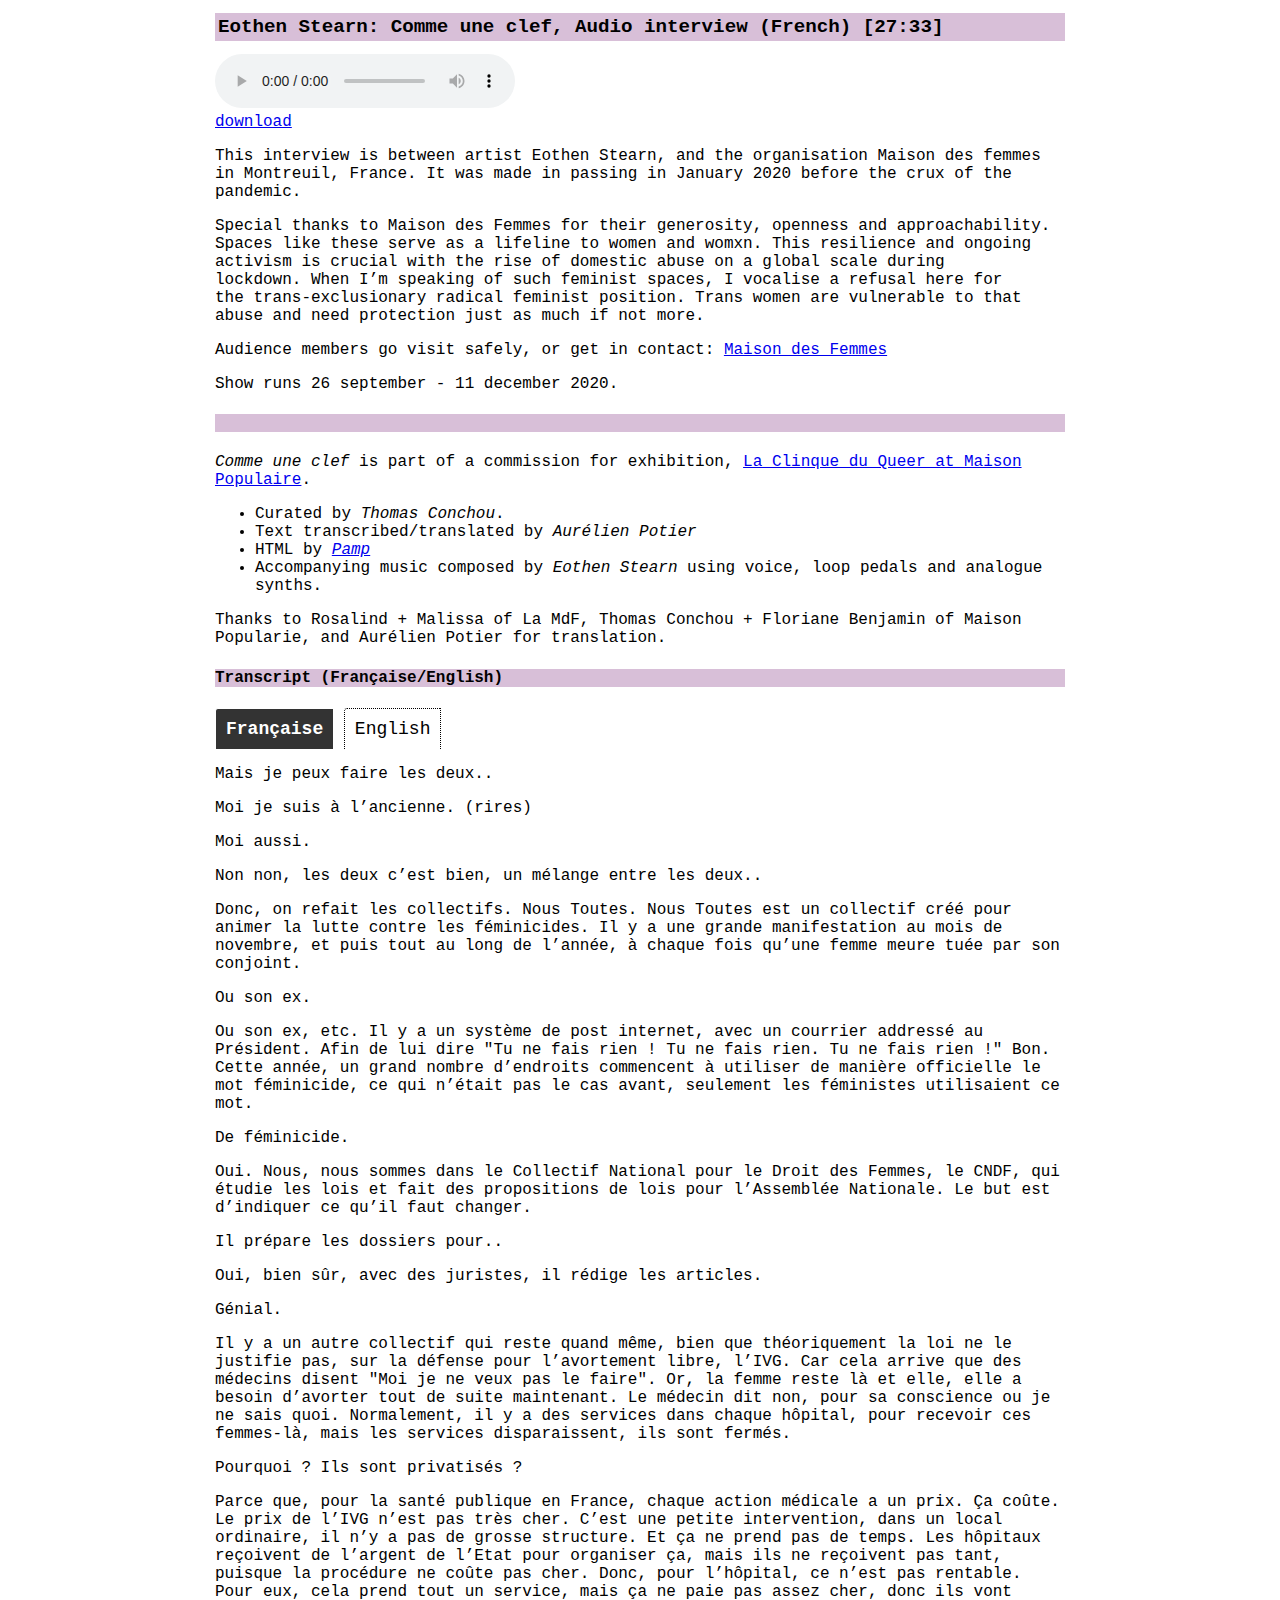
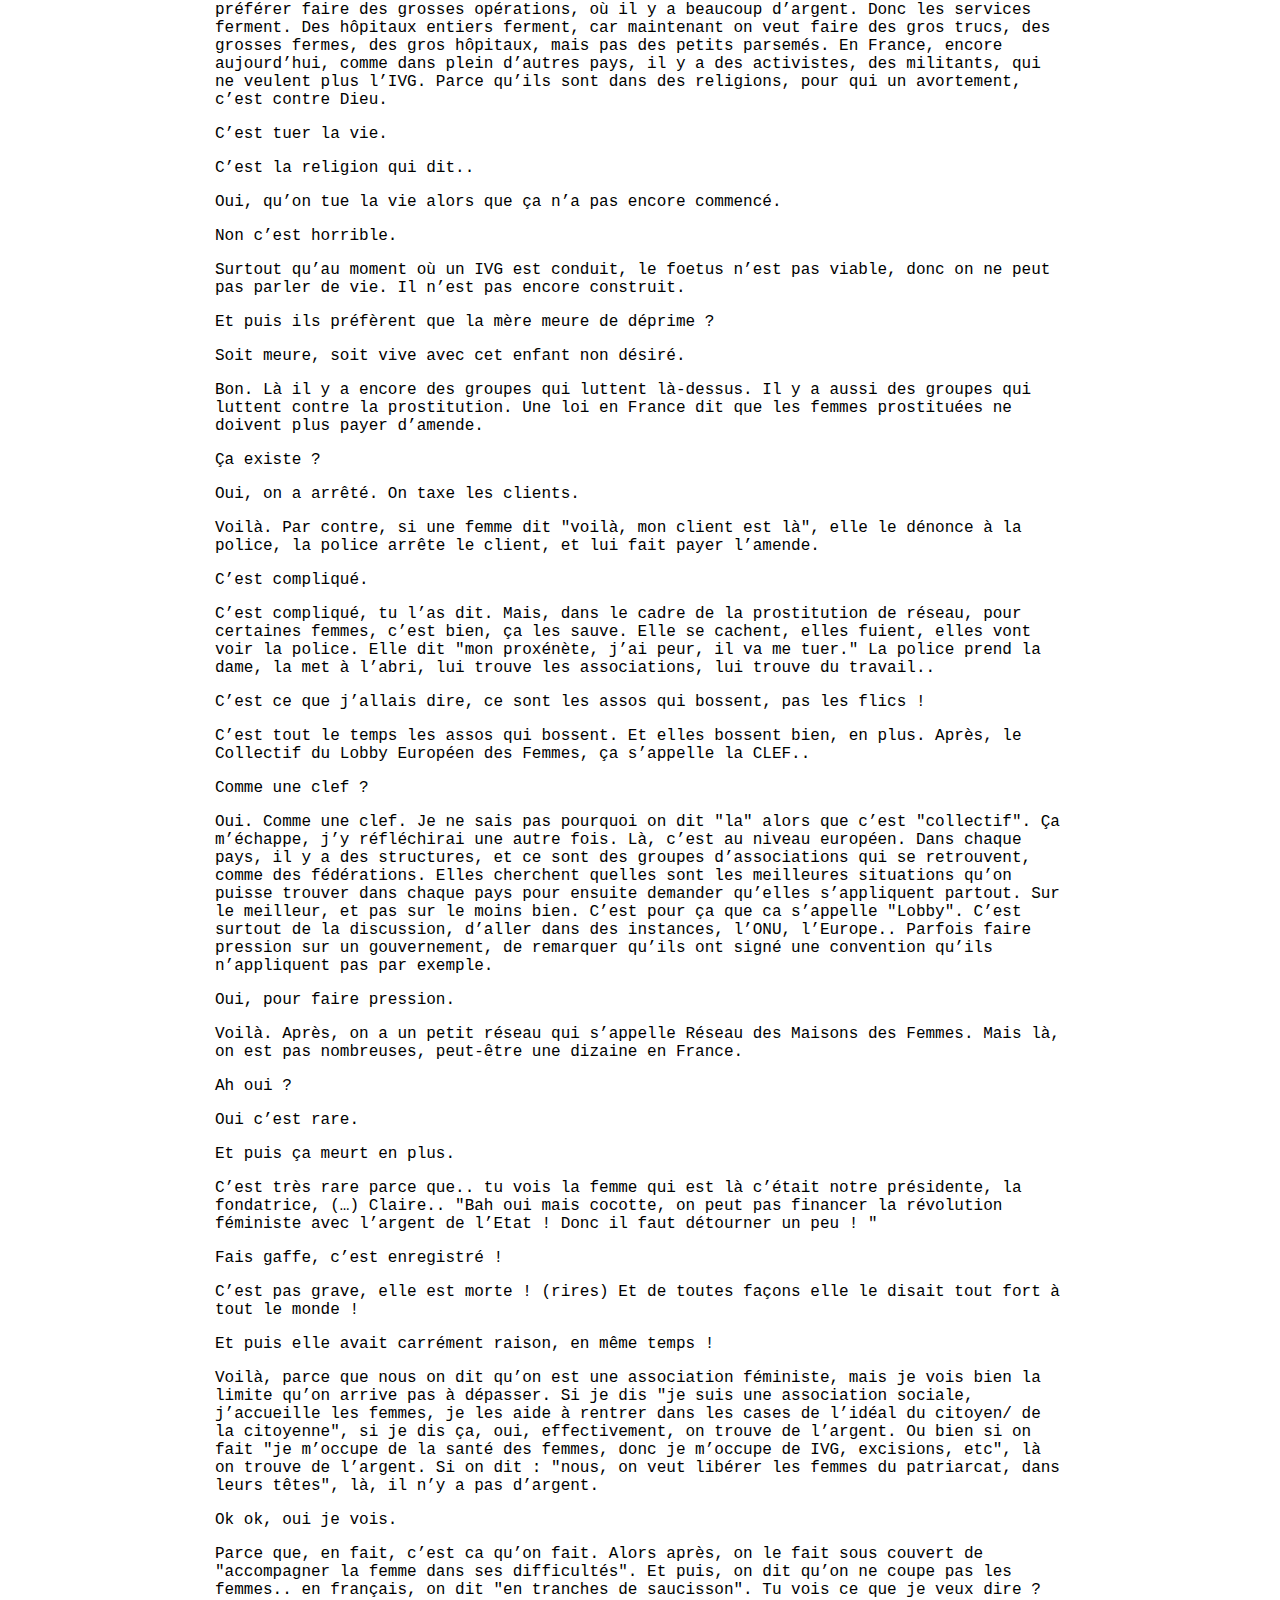
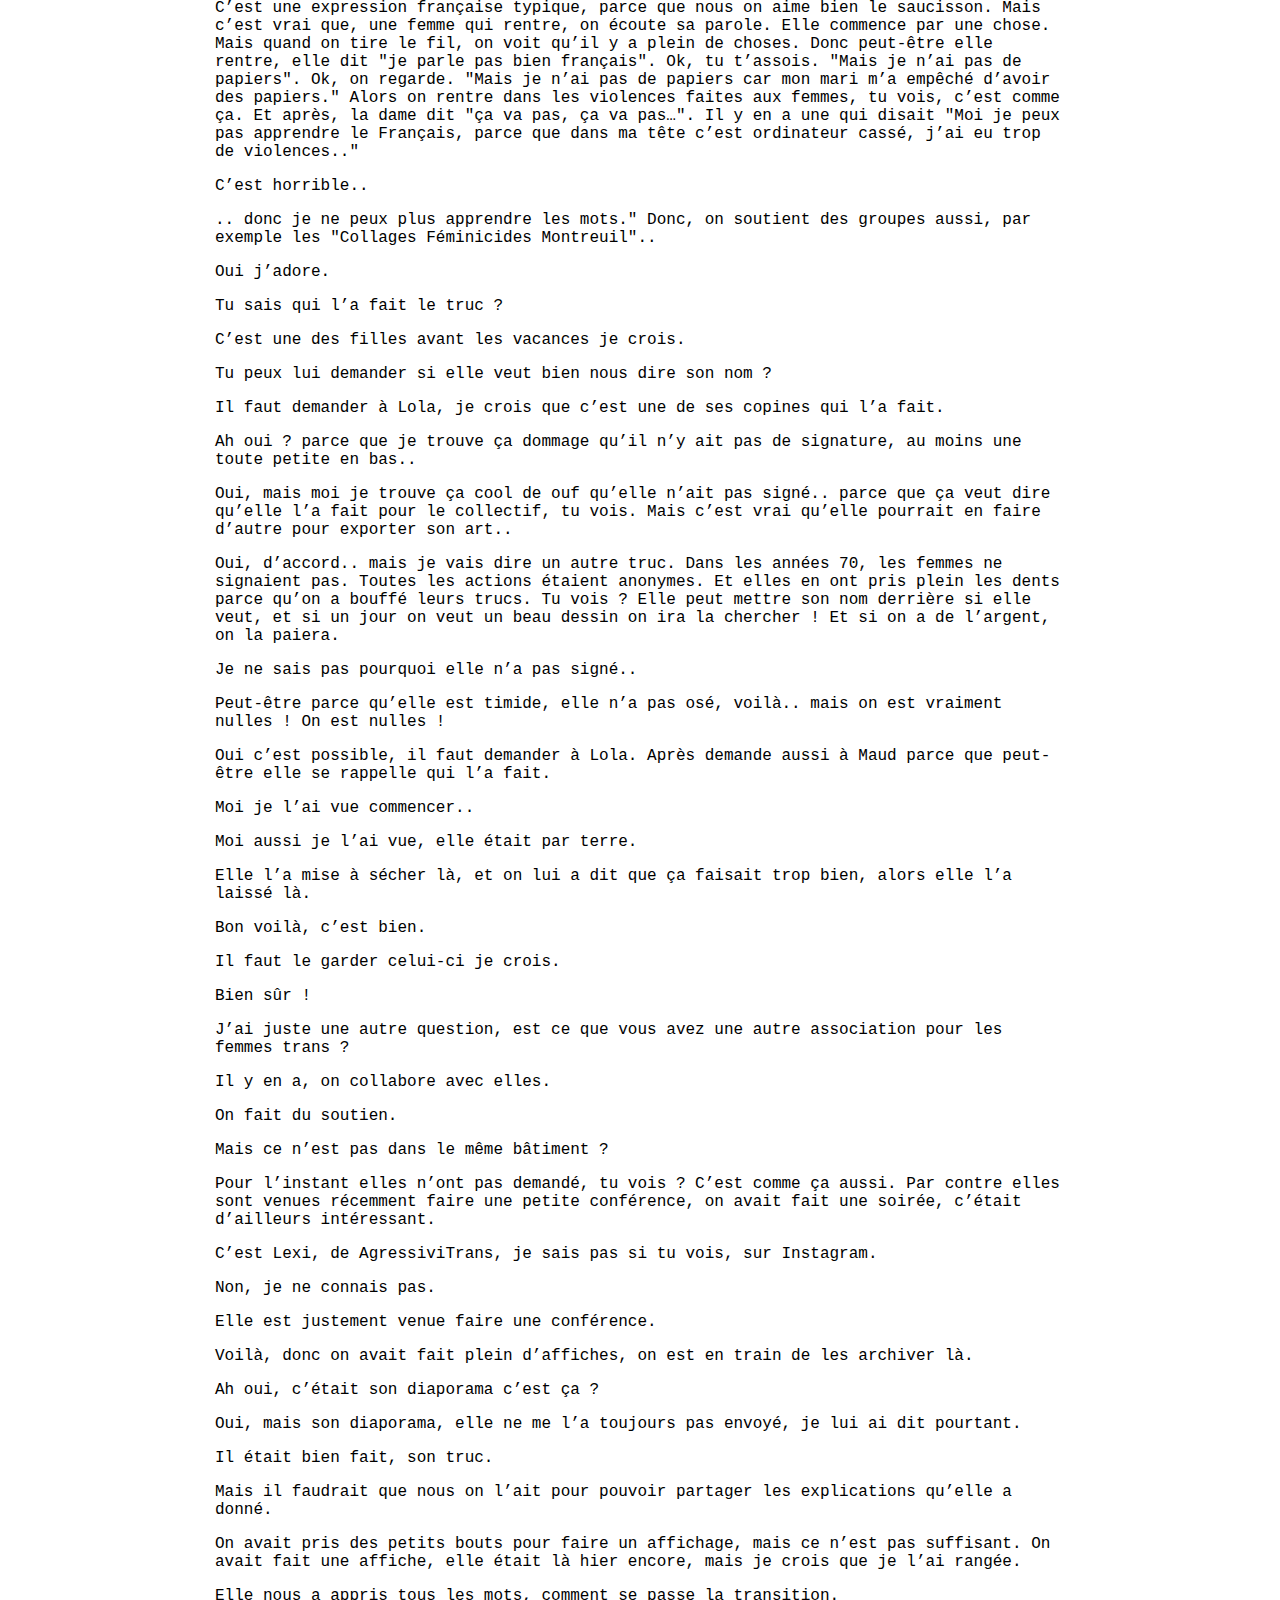
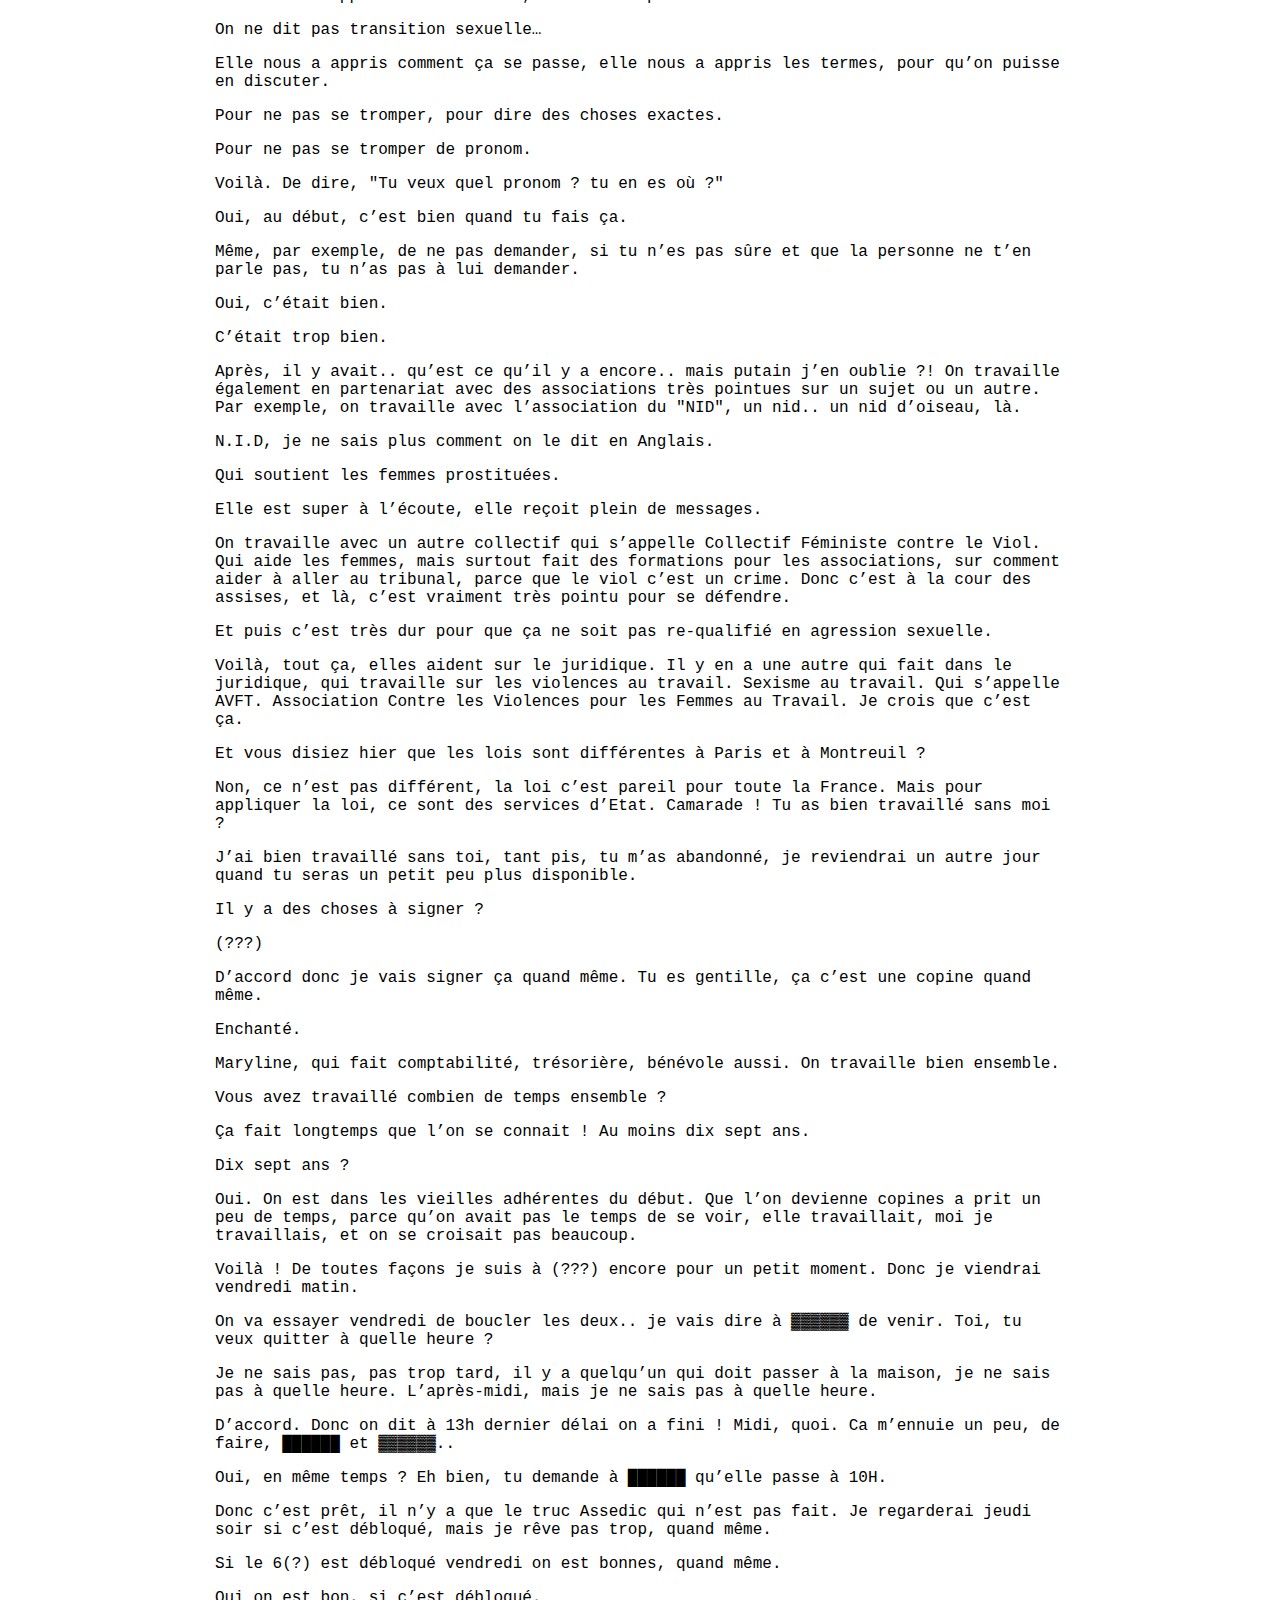
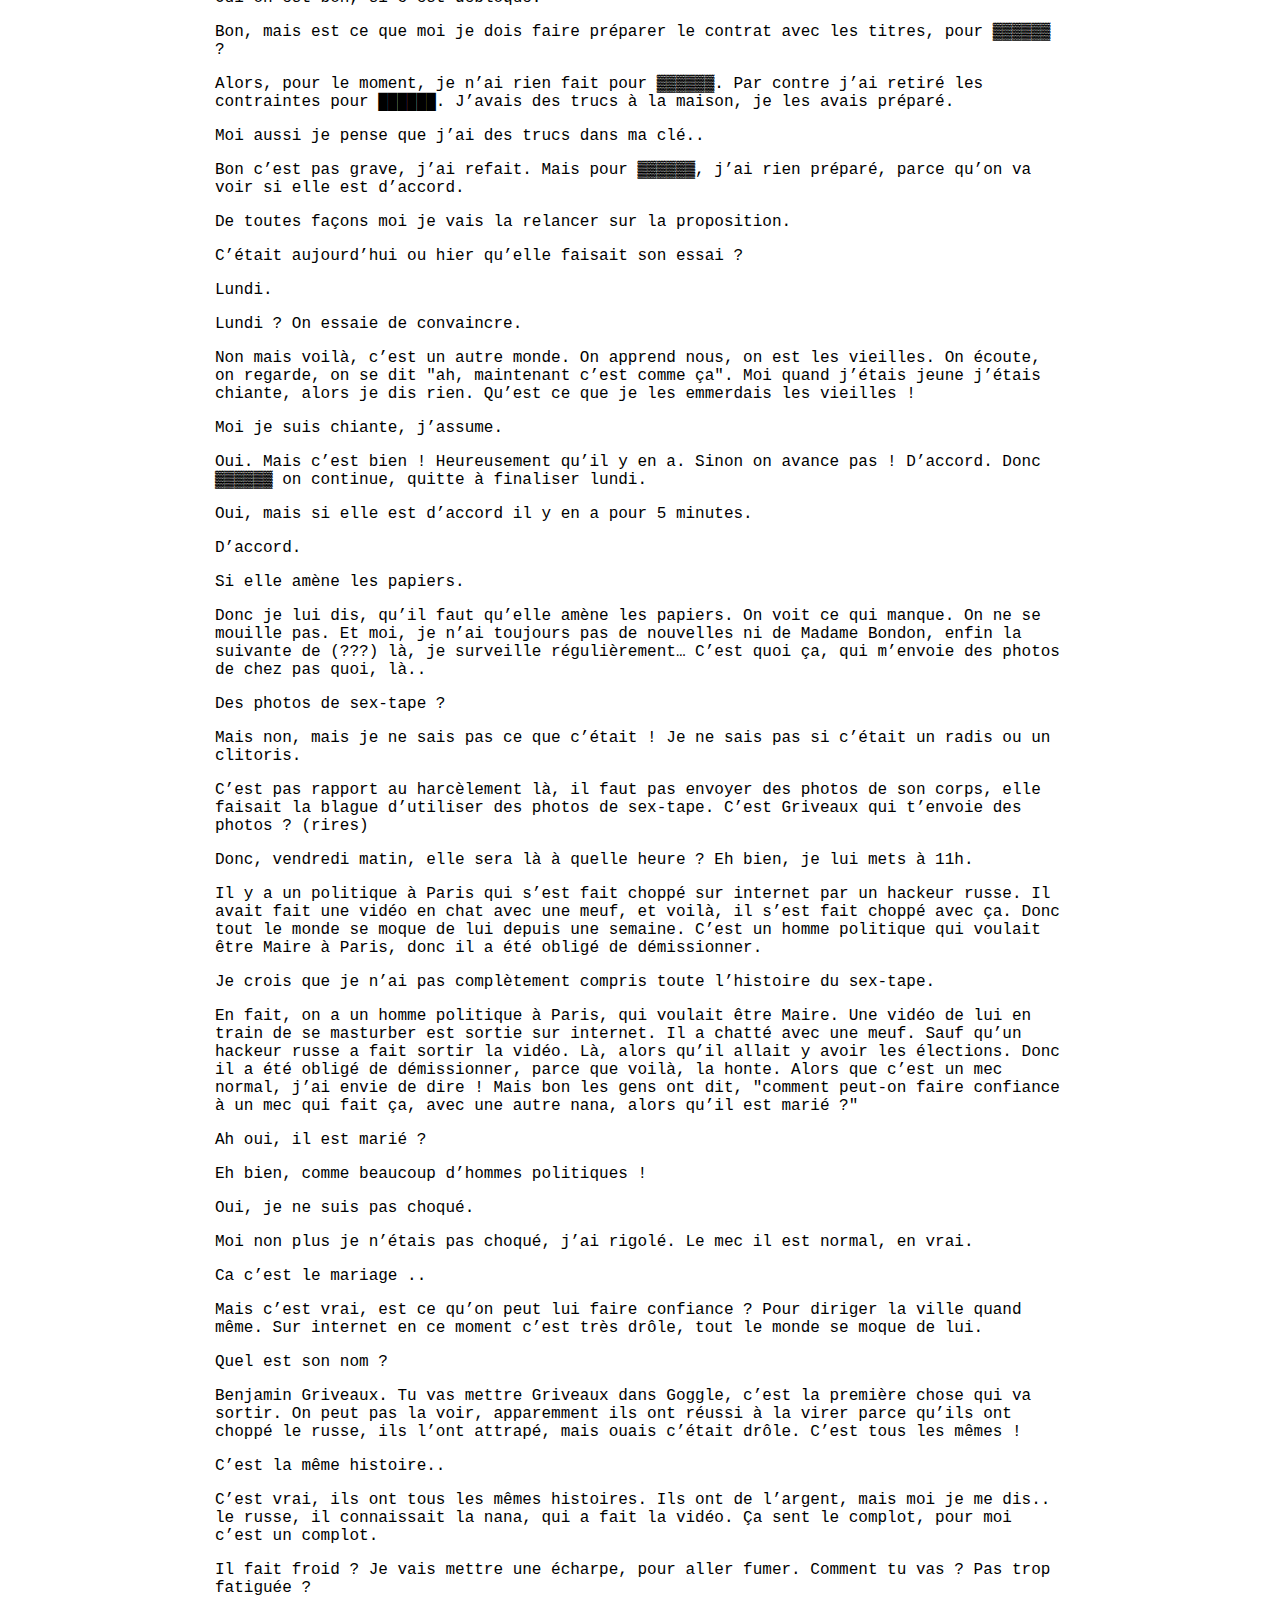
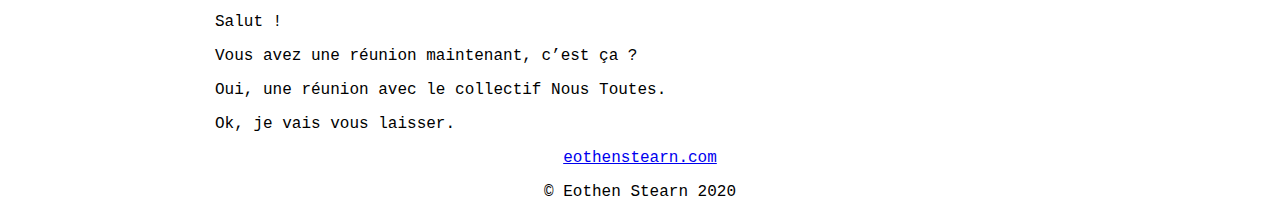
==== index.html @ f6e9c973 "taking out word credits" ====
﻿<!DOCTYPE html>
<html lang='en'>
<head>
<script async src="https://www.googletagmanager.com/gtag/js?id=UA-177812718-2"></script>
<script>
  window.dataLayer = window.dataLayer || [];
  function gtag(){dataLayer.push(arguments);}
  gtag('js', new Date());
  gtag('config', 'UA-177812718-2');
</script>
<meta name="viewport" content="width=device-width, initial-scale=1.0, maximum-scale=5.0, user-scalable=yes" />
<meta name="msapplication-TileColor" content="#000000">
<meta name="theme-color" id='themeColor' content="#ffffff">
<meta name="msapplication-config" content="browserconfig.xml">
<meta name="description" content="Interview between Eothen, Rosalind + Malissa at their feminist organisation, Maison des Femmes, in  Montreuil, France." />
<meta property="og:title" content="Eothen Stearn - Comme Une Clef" />
<meta property="og:description" content="Interview between Eothen, Rosalind + Malissa at their feminist organisation, Maison des Femmes, in  Montreuil, France."/>
<meta property="og:site_name" content="Eothen Stearn - Comme Une Clef" />
<meta property="og:url" content="https://pamp-studio.github.io/eothen-stearn--comme-une-clef/" />
<meta property="og:type" content="website"/>
<meta property="og:image" content="https://pamp-studio.github.io/eothen-stearn--comme-une-clef/media/share/2019eothenstearn2.jpg" />
<title>Eothen Stearn: Comme Une Clef</title>
<link rel="stylesheet" type="text/css" href="style.css" >
<link class='favicon' rel="apple-touch-icon" sizes="180x180" href="media/icons/apple-touch-icon.png">
<link class='favicon' rel="icon" type="image/png" sizes="32x32" href="media/icons/favicon-32x32.png">
<link class='favicon' rel="icon" type="image/png" sizes="16x16" href="media/icons/favicon-16x16.png">
<link rel="manifest" href="site.webmanifest">
<link class='favicon' rel="mask-icon" href="media/icons/safari-pinned-tab.svg" color="#000000">
<link class='favicon' rel="shortcut icon" href="media/icons/favicon.ico">

<script type="application/ld+json">
{  
  "@context" : "http://schema.org",  
  "@type" : "Website",  
  "name" : "Eothen Stearn - Comme Une Clef",  
  "url" : "https://pamp-studio.github.io/eothen-stearn--comme-une-clef",  
  "image" : "https://pamp-studio.github.io/eothen-stearn--comme-une-clef/media/share/2019eothenstearn2.jpg",
  "sameAs" : ["https://www.eothenstearn.com/","https://www.instagram.com/eothenstearn/"]
}
</script> 
</head>

<body>
<main>
<header>
<h1>Eothen Stearn: Comme une clef, Audio interview (French) [27:33]</h1>
<audio src="media/audio/Eothen-Stearn-Comme-Une-Clef.mp3" controls preload></audio>
<br/>
<a href="media/audio/Eothen-Stearn-Comme-Une-Clef.mp3" download>download</a>
<p>This interview is between artist Eothen Stearn, and the organisation Maison des femmes in Montreuil, France. It was made in passing in January 2020 before the crux of the pandemic.</p>
<p>Special thanks to Maison des Femmes for their generosity, openness and approachability. Spaces like these serve as a lifeline to women and womxn. This resilience and ongoing activism is crucial with the rise of domestic abuse on a global scale during lockdown. When I’m speaking of such feminist spaces, I vocalise a refusal here for the trans-exclusionary radical feminist position. Trans women are vulnerable to that abuse and need protection just as much if not more.</p>
<p>Audience members go visit safely, or get in contact: <a href="https://maisondesfemmes.org/" rel="noopener" rel="noreferrer" target="_blank">Maison des Femmes</a></p>
<p>Show runs 26 september - 11 december 2020.</p>
<h4>&nbsp;</h4>
<p><em>Comme une clef</em> is part of a commission for exhibition, <a href='https://www.maisonpop.fr/la-clinique-du-queer' rel="noopener" rel="noreferrer" target="_blank">La Clinque du Queer at Maison Populaire</a>.</p>
<ul>
<li>Curated by <em>Thomas Conchou</em>.</li>
<li>Text transcribed/translated by <em>Aurélien Potier</em></li>
<li>HTML by <a href="https://pampstudio.com" rel="noopener" rel="noreferrer" target="_blank"><em>Pamp</em></a></li>
<li>Accompanying music composed by <em>Eothen Stearn</em> using voice, loop pedals and analogue synths.</li>
</ul>
<p>Thanks to Rosalind + Malissa of La MdF, Thomas Conchou + Floriane Benjamin of Maison Popularie, and Aurélien Potier for translation.</p>

</header>

<div>
  <h4>Transcript (Française/English)</h4>
<section id='tabs'>
        <nav>
        <ul>
        <li data-tabctrl>Française</li>
        <li data-tabctrl>English</li>
        </ul>
        </nav>
        <section class='container'>

        <div data-tab translate="no">
        <p>Mais je peux faire les deux..
        </p><p>Moi je suis à l’ancienne. (rires)
        </p><p>Moi aussi.
        </p><p>Non non, les deux c’est bien, un mélange entre les deux..
        </p><p>Donc, on refait les collectifs. Nous Toutes. Nous Toutes est un collectif créé pour animer la lutte contre les féminicides. Il y a une grande manifestation au mois de novembre, et puis tout au long de l’année, à chaque fois qu’une femme meure tuée par son conjoint.
        </p><p>Ou son ex.
        </p><p>Ou son ex, etc. Il y a un système de post internet, avec un courrier addressé au Président. Afin de lui dire "Tu ne fais rien ! Tu ne fais rien. Tu ne fais rien !" Bon. Cette année, un grand nombre d’endroits commencent à utiliser de manière officielle le mot féminicide, ce qui n’était pas le cas avant, seulement les féministes utilisaient ce mot.
        </p><p>De féminicide.
        </p><p>Oui. Nous, nous sommes dans le Collectif National pour le Droit des Femmes, le CNDF, qui étudie les lois et fait des propositions de lois pour l’Assemblée Nationale. Le but est d’indiquer ce qu’il faut changer. 
        </p><p>Il prépare les dossiers pour..
        </p><p>Oui, bien sûr, avec des juristes, il rédige les articles.
        </p><p>Génial.
        </p><p>Il y a un autre collectif qui reste quand même, bien que théoriquement la loi ne le justifie pas, sur la défense pour l’avortement libre, l’IVG. Car cela arrive que des médecins disent "Moi je ne veux pas le faire". Or, la femme reste là et elle, elle a besoin d’avorter tout de suite maintenant. Le médecin dit non, pour sa conscience ou je ne sais quoi. Normalement, il y a des services dans chaque hôpital, pour recevoir ces femmes-là, mais les services disparaissent, ils sont fermés. 
        </p><p>Pourquoi ? Ils sont privatisés ?
        </p><p>Parce que, pour la santé publique en France, chaque action médicale a un prix. Ça coûte. Le prix de l’IVG n’est pas très cher. C’est une petite intervention, dans un local ordinaire, il n’y a pas de grosse structure. Et ça ne prend pas de temps. Les hôpitaux reçoivent de l’argent de l’Etat pour organiser ça, mais ils ne reçoivent pas tant, puisque la procédure ne coûte pas cher. Donc, pour l’hôpital, ce n’est pas rentable. Pour eux, cela prend tout un service, mais ça ne paie pas assez cher, donc ils vont préférer faire des grosses opérations, où il y a beaucoup d’argent. Donc les services ferment. Des hôpitaux entiers ferment, car maintenant on veut faire des gros trucs, des grosses fermes, des gros hôpitaux, mais pas des petits parsemés. En France, encore aujourd’hui, comme dans plein d’autres pays, il y a des activistes, des militants, qui ne veulent plus l’IVG. Parce qu’ils sont dans des religions, pour qui un avortement, c’est contre Dieu.
        </p><p>C’est tuer la vie.
        </p><p>C’est la religion qui dit..
        </p><p>Oui, qu’on tue la vie alors que ça n’a pas encore commencé. 
        </p><p>Non c’est horrible.
        </p><p>Surtout qu’au moment où un IVG est conduit, le foetus n’est pas viable, donc on ne peut pas parler de vie. Il n’est pas encore construit.
        </p><p>Et puis ils préfèrent que la mère meure de déprime ?
        </p><p>Soit meure, soit vive avec cet enfant non désiré.
        </p><p>Bon. Là il y a encore des groupes qui luttent là-dessus. Il y a aussi des groupes qui luttent contre la prostitution. Une loi en France dit que les femmes prostituées ne doivent plus payer d’amende. 
        </p><p>Ça existe ?
        </p><p>Oui, on a arrêté. On taxe les clients.
        </p><p>Voilà. Par contre, si une femme dit "voilà, mon client est là", elle le dénonce à la police, la police arrête le client, et lui fait payer l’amende.
        </p><p>C’est compliqué. 
        </p><p>C’est compliqué, tu l’as dit. Mais, dans le cadre de la prostitution de réseau, pour certaines femmes, c’est bien, ça les sauve. Elle se cachent, elles fuient, elles vont voir la police. Elle dit "mon proxénète, j’ai peur, il va me tuer." La police prend la dame, la met à l’abri, lui trouve les associations, lui trouve du travail..
        </p><p>C’est ce que j’allais dire, ce sont les assos qui bossent, pas les flics !
        </p><p>C’est tout le temps les assos qui bossent. Et elles bossent bien, en plus. Après, le Collectif du Lobby Européen des Femmes, ça s’appelle la CLEF..
        </p><p>Comme une clef ?
        </p><p>Oui. Comme une clef. Je ne sais pas pourquoi on dit "la" alors que c’est "collectif". Ça m’échappe, j’y réfléchirai une autre fois. Là, c’est au niveau européen. Dans chaque pays, il y a des structures, et ce sont des groupes d’associations qui se retrouvent, comme des fédérations. Elles cherchent quelles sont les meilleures situations qu’on puisse trouver dans chaque pays pour ensuite demander qu’elles s’appliquent partout. Sur le meilleur, et pas sur le moins bien. C’est pour ça que ca s’appelle "Lobby". C’est surtout de la discussion, d’aller dans des instances, l’ONU, l’Europe.. Parfois faire pression sur un gouvernement, de remarquer qu’ils ont signé une convention qu’ils n’appliquent pas par exemple.
        </p><p>Oui, pour faire pression. 
        </p><p>Voilà. Après, on a un petit réseau qui s’appelle Réseau des Maisons des Femmes. Mais là, on est pas nombreuses, peut-être une dizaine en France. 
        </p><p>Ah oui ?
        </p><p>Oui c’est rare.
        </p><p>Et puis ça meurt en plus. 
        </p><p>C’est très rare parce que.. tu vois la femme qui est là c’était notre présidente, la fondatrice, (…) Claire.. "Bah oui mais cocotte, on peut pas financer la révolution féministe avec l’argent de l’Etat ! Donc il faut détourner un peu ! "
        </p><p>Fais gaffe, c’est enregistré !
        </p><p>C’est pas grave, elle est morte ! (rires) Et de toutes façons elle le disait tout fort à tout le monde ! 
        </p><p>Et puis elle avait carrément raison, en même temps !
        </p><p>Voilà, parce que nous on dit qu’on est une association féministe, mais je vois bien la limite qu’on arrive pas à dépasser. Si je dis "je suis une association sociale, j’accueille les femmes, je les aide à rentrer dans les cases de l’idéal du citoyen/ de la citoyenne", si je dis ça, oui, effectivement, on trouve de l’argent. Ou bien si on fait "je m’occupe de la santé des femmes, donc je m’occupe de IVG, excisions, etc", là on trouve de l’argent. Si on dit : "nous, on veut libérer les femmes du patriarcat, dans leurs têtes", là, il n’y a pas d’argent. 
        </p><p>Ok ok, oui je vois.
        </p><p>Parce que, en fait, c’est ca qu’on fait. Alors après, on le fait sous couvert de "accompagner la femme dans ses difficultés". Et puis, on dit qu’on ne coupe pas les femmes.. en français, on dit "en tranches de saucisson". Tu vois ce que je veux dire ? C’est une expression française typique, parce que nous on aime bien le saucisson. Mais c’est vrai que, une femme qui rentre, on écoute sa parole. Elle commence par une chose. Mais quand on tire le fil, on voit qu’il y a plein de choses. Donc peut-être elle rentre, elle dit "je parle pas bien français". Ok, tu t’assois. "Mais je n’ai pas de papiers". Ok, on regarde. "Mais je n’ai pas de papiers car mon mari m’a empêché d’avoir des papiers." Alors on rentre dans les violences faites aux femmes, tu vois, c’est comme ça. Et après, la dame dit "ça va pas, ça va pas…". Il y en a une qui disait "Moi je peux pas apprendre le Français, parce que dans ma tête c’est ordinateur cassé, j’ai eu trop de violences.."
        </p><p>C’est horrible..
        </p><p>.. donc je ne peux plus apprendre les mots." Donc, on soutient des groupes aussi, par exemple les "Collages Féminicides Montreuil"..
        </p><p>Oui j’adore.
        </p><p>Tu sais qui l’a fait le truc ?
        </p><p>C’est une des filles avant les vacances je crois.
        </p><p>Tu peux lui demander si elle veut bien nous dire son nom ?
        </p><p>Il faut demander à Lola, je crois que c’est une de ses copines qui l’a fait.
        </p><p>Ah oui ? parce que je trouve ça dommage qu’il n’y ait pas de signature, au moins une toute petite en bas.. 
        </p><p>Oui, mais moi je trouve ça cool de ouf qu’elle n’ait pas signé.. parce que ça veut dire qu’elle l’a fait pour le collectif, tu vois. Mais c’est vrai qu’elle pourrait en faire d’autre pour exporter son art..
        </p><p>Oui, d’accord.. mais je vais dire un autre truc. Dans les années 70, les femmes ne signaient pas. Toutes les actions étaient anonymes. Et elles en ont pris plein les dents parce qu’on a bouffé leurs trucs. Tu vois ? Elle peut mettre son nom derrière si elle veut, et si un jour on veut un beau dessin on ira la chercher ! Et si on a de l’argent, on la paiera.
        </p><p>Je ne sais pas pourquoi elle n’a pas signé..
        </p><p>Peut-être parce qu’elle est timide, elle n’a pas osé, voilà.. mais on est vraiment nulles ! On est nulles ! 
        </p><p>Oui c’est possible, il faut demander à Lola. Après demande aussi à Maud parce que peut-être elle se rappelle qui l’a fait. 
        </p><p>Moi je l’ai vue commencer..
        </p><p>Moi aussi je l’ai vue, elle était par terre.
        </p><p>Elle l’a mise à sécher là, et on lui a dit que ça faisait trop bien, alors elle l’a laissé là. 
        </p><p>Bon voilà, c’est bien. 
        </p><p>Il faut le garder celui-ci je crois. 
        </p><p>Bien sûr ! 
        </p><p>J’ai juste une autre question, est ce que vous avez une autre association pour les femmes trans ? 
        </p><p>Il y en a, on collabore avec elles.
        </p><p>On fait du soutien.
        </p><p>Mais ce n’est pas dans le même bâtiment ? 
        </p><p>Pour l’instant elles n’ont pas demandé, tu vois ? C’est comme ça aussi. Par contre elles sont venues récemment faire une petite conférence, on avait fait une soirée, c’était d’ailleurs intéressant.
        </p><p>C’est Lexi, de AgressiviTrans, je sais pas si tu vois, sur Instagram.
        </p><p>Non, je ne connais pas. 
        </p><p>Elle est justement venue faire une conférence. 
        </p><p>Voilà, donc on avait fait plein d’affiches, on est en train de les archiver là. 
        </p><p>Ah oui, c’était son diaporama c’est ça ?
        </p><p>Oui, mais son diaporama, elle ne me l’a toujours pas envoyé, je lui ai dit pourtant.
        </p><p>Il était bien fait, son truc.
        </p><p>Mais il faudrait que nous on l’ait pour pouvoir partager les explications qu’elle a donné.
        </p><p>On avait pris des petits bouts pour faire un affichage, mais ce n’est pas suffisant. On avait fait une affiche, elle était là hier encore, mais je crois que je l’ai rangée.
        </p><p>Elle nous a appris tous les mots, comment se passe la transition.
        </p><p>On ne dit pas transition sexuelle…
        </p><p>Elle nous a appris comment ça se passe, elle nous a appris les termes, pour qu’on puisse en discuter. 
        </p><p>Pour ne pas se tromper, pour dire des choses exactes.
        </p><p>Pour ne pas se tromper de pronom.
        </p><p>Voilà. De dire, "Tu veux quel pronom ? tu en es où ?"
        </p><p>Oui, au début, c’est bien quand tu fais ça. 
        </p><p>Même, par exemple, de ne pas demander, si tu n’es pas sûre et que la personne ne t’en parle pas, tu n’as pas à lui demander. 
        </p><p>Oui, c’était bien.
        </p><p>C’était trop bien. 
        </p><p>Après, il y avait.. qu’est ce qu’il y a encore.. mais putain j’en oublie ?! On travaille également en partenariat avec des associations très pointues sur un sujet ou un autre. Par exemple, on travaille avec l’association du "NID", un nid.. un nid d’oiseau, là. 
        </p><p>N.I.D, je ne sais plus comment on le dit en Anglais.
        </p><p>Qui soutient les femmes prostituées.
        </p><p>Elle est super à l’écoute, elle reçoit plein de messages.
        </p><p>On travaille avec un autre collectif qui s’appelle Collectif Féministe contre le Viol. Qui aide les femmes, mais surtout fait des formations pour les associations, sur comment aider à aller au tribunal, parce que le viol c’est un crime. Donc c’est à la cour des assises, et là, c’est vraiment très pointu pour se défendre.
        </p><p>Et puis c’est très dur pour que ça ne soit pas re-qualifié en agression sexuelle.
        </p><p>Voilà, tout ça, elles aident sur le juridique. Il y en a une autre qui fait dans le juridique, qui travaille sur les violences au travail. Sexisme au travail. Qui s’appelle AVFT. Association Contre les Violences pour les Femmes au Travail. Je crois que c’est ça.
        </p><p>Et vous disiez hier que les lois sont différentes à Paris et à Montreuil ?
        </p><p>Non, ce n’est pas différent, la loi c’est pareil pour toute la France. Mais pour appliquer la loi, ce sont des services d’Etat. Camarade ! Tu as bien travaillé sans moi ?
        </p><p>J’ai bien travaillé sans toi, tant pis, tu m’as abandonné, je reviendrai un autre jour quand tu seras un petit peu plus disponible.
        </p><p>Il y a des choses à signer ? 
        </p><p>(???)
        </p><p> D’accord donc je vais signer ça quand même. Tu es gentille, ça c’est une copine quand même.
        </p><p>Enchanté.
        </p><p>Maryline, qui fait comptabilité, trésorière, bénévole aussi. On travaille bien ensemble.
        </p><p>Vous avez travaillé combien de temps ensemble ?
        </p><p>Ça fait longtemps que l’on se connait ! Au moins dix sept ans.
        </p><p>Dix sept ans ?
        </p><p>Oui. On est dans les vieilles adhérentes du début. Que l’on devienne copines a prit un peu de temps, parce qu’on avait pas le temps de se voir, elle travaillait, moi je travaillais, et on se croisait pas beaucoup.
        </p><p>Voilà ! De toutes façons je suis à (???) encore pour un petit moment. Donc je viendrai vendredi matin.
        </p><p>On va essayer vendredi de boucler les deux.. je vais dire à ▓▓▓▓▓▓ de venir. Toi, tu veux quitter à quelle heure ? 
        </p><p>Je ne sais pas, pas trop tard, il y a quelqu’un qui doit passer à la maison, je ne sais pas à quelle heure. L’après-midi, mais je ne sais pas à quelle heure. 
        </p><p>D’accord. Donc on dit à 13h dernier délai on a fini ! Midi, quoi. Ca m’ennuie un peu, de faire, ██████ et ▓▓▓▓▓▓..
        </p><p>Oui, en même temps ? Eh bien, tu demande à ██████ qu’elle passe à 10H.
        </p><p>Donc c’est prêt, il n’y a que le truc Assedic qui n’est pas fait. Je regarderai jeudi soir si c’est débloqué, mais je rêve pas trop, quand même. 
        </p><p>Si le 6(?) est débloqué vendredi on est bonnes, quand même.
        </p><p>Oui on est bon, si c’est débloqué.
        </p><p>Bon, mais est ce que moi je dois faire  préparer le contrat avec les titres, pour ▓▓▓▓▓▓ ?
        </p><p>Alors, pour le moment, je n’ai rien fait pour ▓▓▓▓▓▓. Par contre j’ai retiré les contraintes pour ██████. J’avais des trucs à la maison, je les avais préparé.
        </p><p>Moi aussi je pense que j’ai des trucs dans ma clé..
        </p><p>Bon c’est pas grave, j’ai refait. Mais pour ▓▓▓▓▓▓, j’ai rien préparé, parce qu’on va voir si elle est d’accord. 
        </p><p>De toutes façons moi je vais la relancer sur la proposition.
        </p><p>C’était aujourd’hui ou hier qu’elle faisait son essai ?
        </p><p>Lundi.
        </p><p>Lundi ? On essaie de convaincre. 
        </p><p>Non mais voilà, c’est un autre monde. On apprend nous, on est les vieilles. On écoute, on regarde, on se dit "ah, maintenant c’est comme ça". Moi quand j’étais jeune j’étais chiante, alors je dis rien. Qu’est ce que je les emmerdais les vieilles ! 
        </p><p>Moi je suis chiante, j’assume.
        </p><p>Oui. Mais c’est bien ! Heureusement qu’il y en a. Sinon on avance pas ! D’accord. Donc ▓▓▓▓▓▓ on continue, quitte à finaliser lundi.
        </p><p>Oui, mais si elle est d’accord il y en a pour 5 minutes.
        </p><p>D’accord. 
        </p><p>Si elle amène les papiers.
        </p><p>Donc je lui dis, qu’il faut qu’elle amène les papiers. On voit ce qui manque. On ne se mouille pas. Et moi, je n’ai toujours pas de nouvelles ni de Madame Bondon, enfin la suivante de (???) là, je surveille régulièrement… C’est quoi ça, qui m’envoie des photos de chez pas quoi, là..
        </p><p>Des photos de sex-tape ?
        </p><p>Mais non, mais je ne sais pas ce que c’était ! Je ne sais pas si c’était un radis ou un clitoris.
        </p><p>C’est pas rapport au harcèlement là, il faut pas envoyer des photos de son corps, elle faisait la blague d’utiliser des photos de sex-tape. C’est Griveaux qui t’envoie des photos ? (rires)
        </p><p>Donc, vendredi matin, elle sera là à quelle heure ? Eh bien, je lui mets à 11h. 
        </p><p>Il y a un politique à Paris qui s’est fait choppé sur internet par un hackeur russe. Il avait fait une vidéo en chat avec une meuf, et voilà, il s’est fait choppé avec ça. Donc tout le monde se moque de lui depuis une semaine. C’est un homme politique qui voulait être Maire à Paris, donc il a été obligé de démissionner. 
        </p><p>Je crois que je n’ai pas complètement compris toute l’histoire du sex-tape.
        </p><p>En fait, on a un homme politique à Paris, qui voulait être Maire. Une vidéo de lui en train de se masturber est sortie sur internet. Il a chatté avec une meuf. Sauf qu’un hackeur russe a fait sortir la vidéo. Là, alors qu’il allait y avoir les élections. Donc il a été obligé de démissionner, parce que voilà, la honte. Alors que c’est un mec normal, j’ai envie de dire ! Mais bon les gens ont dit, "comment peut-on faire confiance à un mec qui fait ça, avec une autre nana, alors qu’il est marié ?" 
        </p><p>Ah oui, il est marié ? 
        </p><p>Eh bien, comme beaucoup d’hommes politiques !
        </p><p>Oui, je ne suis pas choqué.
        </p><p>Moi non plus je n’étais pas choqué, j’ai rigolé. Le mec il est normal, en vrai.
        </p><p>Ca c’est le mariage ..
        </p><p>Mais c’est vrai, est ce qu’on peut lui faire confiance ? Pour diriger la ville quand même. Sur internet en ce moment c’est très drôle, tout le monde se moque de lui. 
        </p><p>Quel est son nom ?
        </p><p>Benjamin Griveaux. Tu vas mettre Griveaux dans Goggle, c’est la première chose qui va sortir. On peut pas la voir, apparemment ils ont réussi à la virer parce qu’ils ont choppé le russe, ils l’ont attrapé, mais ouais c’était drôle. C’est tous les mêmes !
        </p><p>C’est la même histoire..
        </p><p>C’est vrai, ils ont tous les mêmes histoires. Ils ont de l’argent, mais moi je me dis.. le russe, il connaissait la nana, qui a fait la vidéo. Ça sent le complot, pour moi c’est un complot.
        </p><p>Il fait froid ? Je vais mettre une écharpe, pour aller fumer. Comment tu vas ? Pas trop fatiguée ?
        </p><p>Salut !
        </p><p>Vous avez une réunion maintenant, c’est ça ?
        </p><p>Oui, une réunion avec le collectif Nous Toutes. 
        </p><p>Ok, je vais vous laisser.</p>
        </div>

        <div data-tab>
        <p>I can do both.. 
        </p><p>I am an old school one. (laughs) 
        </p><p>Me too. 
        </p><p>No, both are good, a mix between both.. 
        </p><p>So, we will repeat the collectives. "Us All". Us All, is a collective created to lead the  combat against feminicide. It is a big demonstration happening in november, and  every year long every time a woman is killed by her partner. 
        </p><p>Or her ex. 
        </p><p>Or her, ex, etc. There is a system, with internet posting and everytime is written a  letter to the President. In order to say "You’re not doing anything! You are not doing  anything. You are not doing anything!" So. This year a wide range of places have  started using the word "feminicide" officially. It was not the case before, only  feminists were using that word. 
        </p><p>The word "feminicide". 
        </p><p>Yes. We are a part of the National Collectif for Women Rights, that studies laws and  makes proposals of laws for the National Assembly (Parliament + Senate). It is  indicating what needs to be changed. 
        </p><p>It prepares files for.. 
        </p><p>Yes, exactly. With the help of legal experts, that will write the articles of law. - Great. 
        </p><p>There is another collective that remains, even though the law theoretically doesn’t  justify it. It defends for free abortion. Because, sometimes, doctors say "I do not want  to do it", and the woman is there and she needs to get an abortion right away, and  he says no, something about his counciousness or whatever. Usually, there are  services in every hospital, to welcome thos women, but often those services  disappear, or are shut down. 
        </p><p>Why? Do they get privatised? 
        </p><p>Because, in France, because health is public, every medical action has a price. It  costs. The price of abortion is not very high. It is a small intervention, in an ordinary  locale, no big structure involved.. Moreover it doesn’t take a lot of time. Hospitals  therefore receive money from the State to organise all this, but the amount is rather  small, since the procedure is not that expensive. Therefore, it is not very profitable to  hospitals. For them, they have a whole service taken to manage that, but it doesn’t  bring enough money, they prefer big surgeries, where there is big money. Therefore  abortion services close down. Entire hospitals close down actually, because  nowadays it is like cows, like everything. They want to make big stuff, big farms, big  hospitals, not small ones scattered around. In France, today, like in many countries,  there are activists, militants, that reject abortion. Because they are involved in  religions, for them abortion is against God.. 
        </p><p>"It is killing life." 
        </p><p>The religion says.. 
        </p><p>That indeed life is killed, even when it hasn’t even started yet. 
        </p><p>That’s terrible. 
        </p><p>Especially considering that at the moment of abortion, the foetus is no viable yet, so  we cannot speak about life. It hasn’t started yet. 
        </p><p>Also, they would rather have the mom die off depression? 
        </p><p>Either die, or live with that unwanted kid.. 
        </p><p>So. There are groups that still fight on that issue. There are groups that fight 
        </p><p>against prostitution. There is a law in France that affirms that prostitutes don’t have  to pay fines. 
        </p><p>Oh, that exists? 
        </p><p>Yes. The clients are being fined. 
        </p><p>Exactly. If a woman says "here is my client", she reports him to the police. The  police will arrest the client, and fine him. 
        </p><p>That’s complicated. 
        </p><p>That’s complex, as you said. Nevertheless, in the context of a network, for some  women, it is good, it actually saves them. They hide, run away, they are going to see  the police, they say "my pimp, I am scared, he’s going to kill me". The police then  puts the lady in a safe place, puts her into contact with associations, find her work.. - I was about to interrupt you on that, the associations are doing all the work, not the  cops! 
        </p><p>The associations do all the work indeed. And they are doing a really fine work. So,  you also have the Collective of European Lobby for Women, CLEF..(key in french) - Like a key? 
        </p><p>Yes. Like a key. They operate on the european level. In every country, there are  structures, which are groups of associations that meet each other, like federations.  They work on what are the best situations to find in each country, and try to bring it  everywhere else. On what’s best, not the worst parts. That is why it is called a  "Lobby". It is mostly discussion, going to organisations, like UN, EU.. Sometimes to  put pressure on a government, to say "you signed that convention, but you are not  applying it".. 
        </p><p>In order to pressure. 
        </p><p>Right. There is also a small network that is titled Houses of Women Network. Those  are just a few, maybe ten in France. 
        </p><p>Really? 
        </p><p>Yes, they are rare. 
        </p><p>And are disappearing. 
        </p><p>They are rare because.. Do you see the woman here, she was our president, the  founder, Claire (…). You see, darling, we cannot fund the feminist revolution with  State money! You need to do a bit of diversion! 
        </p><p>Careful of what you say, we’re being recorded! 
        </p><p>Who cares, she’s dead! (laughs) Anyways, she was saying out loud. - And she was totally right! 
        </p><p>Right, because we are presenting ourselves as a feminist association, but I can  point very clearly the limit that we cannot overcome. If I say "I am a social  association, I receive women, I help them enter a pre-defined box of the ideal  citizen".. if I say that, indeed, I find money. Or either I could say "The association  takes care of women’s health, abortion, excisions, etc". There is money for that as  well. If I say "What the association wants is to free women from patriarchy", there,  there is no money available suddenly. 
        </p><p>Ok, I get it. 
        </p><p>Because indeed, that is what we do. So, we do it under cover of "guiding women  through her difficulties". In french, we say that we do not cut women in "sausages  slides". Do you get what I mean? It is a typical french expression, because we love  sausages. Anyways. It is though true that, if a woman comes in, we listen to her. She  starts with something. When the thread is pulled, a lot more comes out. Let’s say,  she comes in, and says "I do not speak french well". Okay, sit down. "And I don’t  have papers." Ok, we’ll look at it. "I don’t have papers because my husband prevented me from having them." So that is violence made against women, you see,  it’s like that. Then the lady says "I’m not okay, I’m not okay.." I remember one saying  "I cannot learn french, because in my head is broken computer, too many violence.." - That’s terrible. 
        </p><p>.. so I cannot learn words anymore." Right. We are supporting other groups too,  like "Feminicides Collages Montreuil". 
        </p><p>Oh, I love them. 
        </p><p>Did you see how I did? 
        </p><p>Yes, in the 4th (arrondissement). You rocked. 
        </p><p>Do you know who did it? 
        </p><p>One of the girls, before the holidays, I think. 
        </p><p>Can you ask her if she would like to tell us her name? 
        </p><p>You need to ask Lola, I think one of her friends did it. 
        </p><p>Really? I find it pity that there is no signature, at least a little one at the bottom.. - I think it’s cool she didn’t sign.. it means she did it for the collective, you know. But it  is true she could do more to make her art more visible.. 
        </p><p>I agree, but, let me tell you something. In the 70s, women were never signing their  work. All actions were anonymous. And then others completely ate their work. You  know? She can put her name behind, and if one day we need art we’ll look after her!  And if we have money, we’ll pay her. 
        </p><p>I don’t know why she didn’t sign.. 
        </p><p>Maybe she’ shy, maybe she didn’t dare… We really suck! We suck! - Yes, that’s possible, you should ask Lola. Or Maud, maybe she remembers who did  it. 
        </p><p>I saw her starting it.. She put it dry over there, we thought it looked really good, so  she left it there. 
        </p><p>Great. 
        </p><p>This one needs to be kept. 
        </p><p>Of course! 
        </p><p>I have another question, is there an association for trans women? - there are some, we collaborate together. 
        </p><p>We support them. 
        </p><p>But you are not based in the same building? 
        </p><p>For now, they didn’t ask. You see? Sometimes it’s like that. The came not very long  ago here, to organise a lecture, we made an event, that was interesting. - It was organised by Lexi, from Agressivitrans, I don’t know if you know her, on  Instagram. 
        </p><p>No, I don’t know her. 
        </p><p>She’s the one who came to do the lecture. 
        </p><p>We made some posters, we are archiving them now. 
        </p><p>Right, her computer presentation, isn’t it? 
        </p><p>She didn’t send it to me yet.. I told her though. 
        </p><p>It was really well made. 
        </p><p>We should have it, so we could.. 
        </p><p>We could share broader the explanations she gave. 
        </p><p>We had small parts of it, we made posters, but it’s not enough. The poster was still  here yesterday, I don’t know where I put it. 
        </p><p>She taught us words, like.. also, how is the transition happening. - One shouldn’t say transition. 
        </p><p>She taught us how it is happening, all the terms, so we can talk together.
        </p><p>In order to not make mistakes, to say things in the right way. 
        </p><p>In order to not mis-gender someone. 
        </p><p>Exactly. To ask "what is your pronoun?" 
        </p><p>Yes, in the beginning, it is good when you do so.  
        </p><p>Even, for example, not to ask, if you are not sure and if the person doesn’t speak  about it first, then.. you shouldn’t ask. 
        </p><p>The lecture was good. 
        </p><p>It was. 
        </p><p>Then..what’s there again… I forget so many?! Ok. For example we work in  partnership with associations that have very specific missions. We work with NID  ("nest" in french) association, that supports prostitute women. 
        </p><p>They are very good listeners, they receive a lot of messages. 
        </p><p>We work with another collective called the Feminist Collective against Rape, that  helps women, but also mostly educate associations, to help them go to court, and  rape is a crime. Of course, going to court asks for very specific knowledge.  - And they very easily reframe rape into sexual agression. 
        </p><p>Right. So this association helps on legal matters. There is another one taking care  of legal cases, but on violences happening in the work place. Sexism at work. It is  called Association against the Violences on Women at Work.  
        </p><p>Yesterday, you also said that laws are different in Paris and in Montreuil? - No, it is not different, the law stays the same everywhere in France. However,  certain services have the task to make the law respected. Friend! Did you work well  without me? 
        </p><p>I worked well without you, you gave up on me, I’ll come back another day when you  will be more available. 
        </p><p>Are there things to sign? 
        </p><p>(???) 
        </p><p>Ok I will sign this! You are nice, that’s a real friend. 
        </p><p>Nice to meet you. 
        </p><p>That is Maryline, who does the accounting work, a volunteer as well. We are good  co-workers.  
        </p><p>How long did you work together? 
        </p><p>We have know each other for a long time! 17 years at least. 
        </p><p>17 years? 
        </p><p>Yes. We are a part of the old members, here from the beginning. It took a while for  us to become friends, we didn’t really have the time to see each other, she was  working, I was working.. we didn’t get the chance to meet so often. - There you go. Anyways, I’ll be at (???) for a little while more. So I will come back on  Friday morning. 
        </p><p>We will try Friday to finish things off. I will tell ▓▓▓▓▓▓ de come. What time would you  like to leave? 
        </p><p>I don’t know, not too late, someone has to come by at home, in the afternoon. - Alright. Let’s plan to finish things around 1pm the latest. It bothers me a little to do  both at the same time, ▓▓▓▓▓▓ and ██████.. 
        </p><p>Well, ask ▓▓▓▓▓▓ to come around 10am. 
        </p><p>So, everything is ready, there is only the unemployment procedure that isn’t done. I  will look Thursday evening if the situation unlocked, but I’m not fantasising.. - If the 6(?) is unlocked on Friday we’re good. Right. Should I prepare the contract for  ▓▓▓▓▓▓? 
        </p><p>At the moment I haven’t worked on ▓▓▓▓▓▓’s case. But I removed constraints for 
        </p><p>██████. I had things at home, I prepared them.. 
        </p><p>So did I, I think I had stored informations on my USB.. 
        </p><p>Okay, anyways, I remade it from scratch. About ▓▓▓▓▓▓, I didn’t prepare anything,  because we will see if she agrees. 
        </p><p>Anyways I will ask her again about the proposition. 
        </p><p>Was it today or yesterday that she made the try out? 
        </p><p>On Monday. 
        </p><p>On Monday? We are trying to convince her. 
        </p><p>So here it is, it is another world. We are learning, us the old folks. We listen, we  look. We think "so is the way things happen now". When I was young I was a pain in  the ass, so I’m not saying anything now. I was such a pain for the old ones of my  generation! 
        </p><p>I am a pain in the ass too, I assume it. 
        </p><p>Yes. But that’s good! Fortunately there are some like you. Otherwise we never  move on! Alright. So we keep on going on ▓▓▓▓▓▓’s case, maybe finish it on Monday. - Yes, if she agrees it can be done in 5 minutes. 
        </p><p>Alright. 
        </p><p>If she brings all the papers. 
        </p><p>I will tell her to do so. We’ll look at what’s missing. I haven’t heard anything about  Mrs Bondon, I’m watching regularly… What’s that, who’s sending me pictures of i don’t-know-what… 
        </p><p>Pictures from a sex-tape? 
        </p><p>I mean, I don’t know what it was! I didn’t know if it was a radish or a clitoris. - We’re talking about harrassment, one should not send pictures of their body parts,  so she was joking about that and sending pictures from sex-tapes. Is it Griveaux  sending you the pics? (laughs) 
        </p><p>So, Friday morning, what time will she be here? I put her at 11am. - There is a politician in Paris, that got caught by a russian hacker. He has made a  video, chatting with a girl.. He got caught with it. Everyone is making fun of him for a  week now. He is a politician who was running for the City Hall in Paris, so he had to  quit. 
        </p><p> 
        </p><p>I didn’t get the whole story, about the sex-tape. 
        </p><p>So, there is this guy, this politician in Paris, who was running for City Hall. There is  a video of him masturbating that came out on the internet. He was chatting with a  girl. A russian hacker made the video public. Now, right when elections were about to  happen. So he was forced to quit, because he was shameful. Where as, he’s just a  normal dude to me! But people started reacting, "how can we trust a guy that acts  like this, with a girl, while he is married"? 
        </p><p>Oh, he is married? 
        </p><p>Well, like many politicians! 
        </p><p>Yes, I am not shocked or anything. 
        </p><p>I wasn’t shocked either, it just made me laugh. That guy is just regular. - That’s about marriage… 
        </p><p>In the same, it is true, how can we trust him? To be the leader of the city, after all.  So it is qite funny right now, every one jokes about him. 
        </p><p>What’s his name? 
        </p><p>Benjamin Griveaux. Write Griveaux on Goggle, this case is the first thing that will  come out. The video can’t be seen, it was removed, because they caught the hacker.  Anyways, funny. They are all the same!
        </p><p>It is always the same story.. 
        </p><p>It’s true, they all have the same story. They have money.. I figure.. the russian guy  knew the girl that made the video. It feels a bit like a conspiracy. - Is it cold out? I’m gonna put a scarf, to go out and smoke. How are you? Not too  tired? 
        </p><p>Hello! 
        </p><p>You have a meeting right now, is that it? 
        </p><p>Yes, we have a meeting with the collective Us All. 
        </p><p>Ok, I’m going to leave you here then.</p>
        </div>

        </section>
</section>
</div>

<footer>
       <p><a href="https://eothenstearn.com">eothenstearn.com</a></p>
       <p>© Eothen Stearn 2020</p>
</footer>

</main>

<script src='js/script.js'></script>

<script>
        if ('serviceWorker' in navigator) {
            navigator.serviceWorker.register('service-worker.js').then(function(registration) {
              console.log('ServiceWorker registration successful with scope: ', registration.scope);
            }, function(err) {
              console.log('ServiceWorker registration failed: ', err);
            });
          };
</script>

        </body>
</html>
---- style.css ----
body {
    font-family: "Courier New", Courier, monospace;
    max-width: 100%;
    overflow-x: hidden;
    font-size:16px;
}

main {
    width: 850px;
    margin: 0px auto;
    max-width: 95vw;
}

footer{
    text-align: center;
}

h1{
    font-size:1.2em;
    background: thistle;
    padding: 3px;
}

h4{
    background: thistle;
}

#tabs div[data-tab] {
    margin: 0px;
}

#tabs nav ul {
    margin:0px;
    padding:0px;
}

#tabs nav ul li {
    display: inline-block;
    border-style: dotted;
    padding: 10px;
    border-color:black;
    border-radius: 3px 0px 0px 0px;
    cursor: pointer;
    border-width: 1px 1px 0px 1px;
    font-size:18px;
    
}

#tabs nav ul li.active {
    border-style: solid;
    color: white;
    border-color: white;
    background-color:rgba(0, 0, 0, 0.8);
    font-weight:bold;
    margin:0px;
}
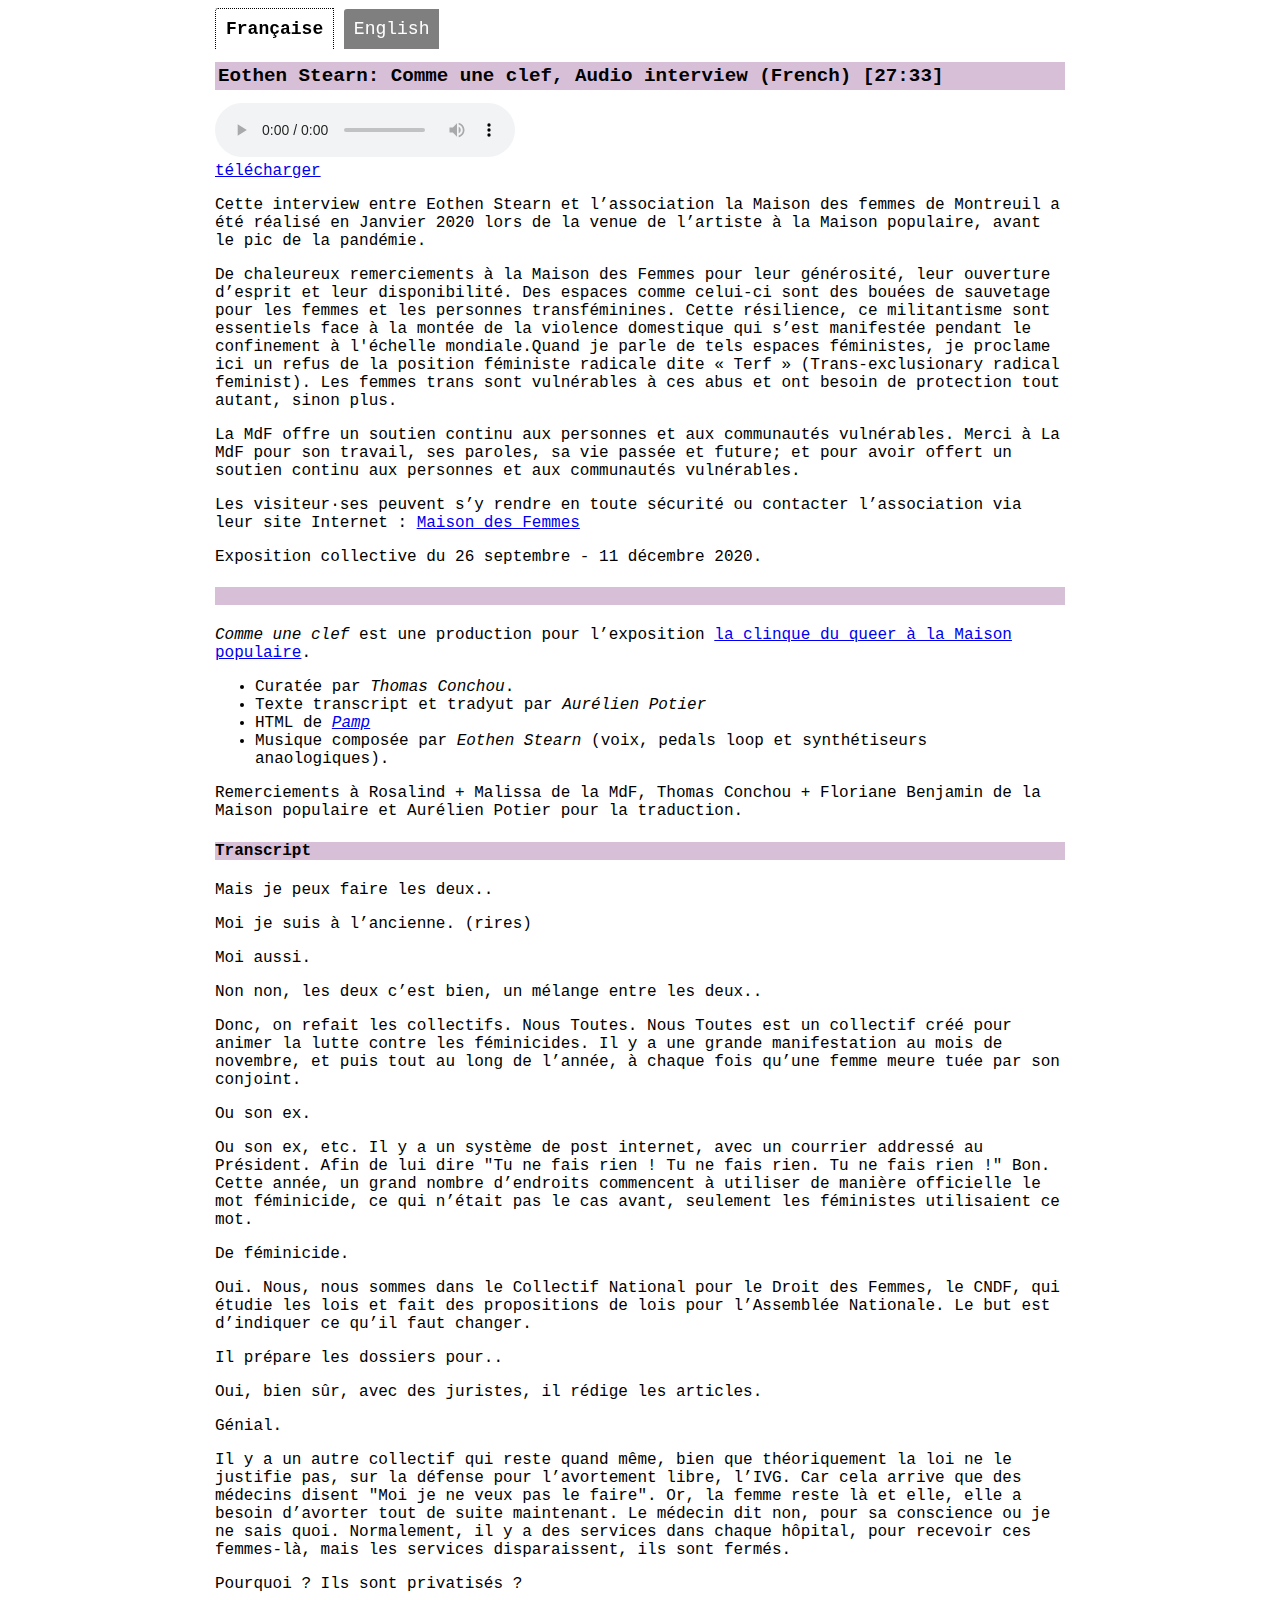
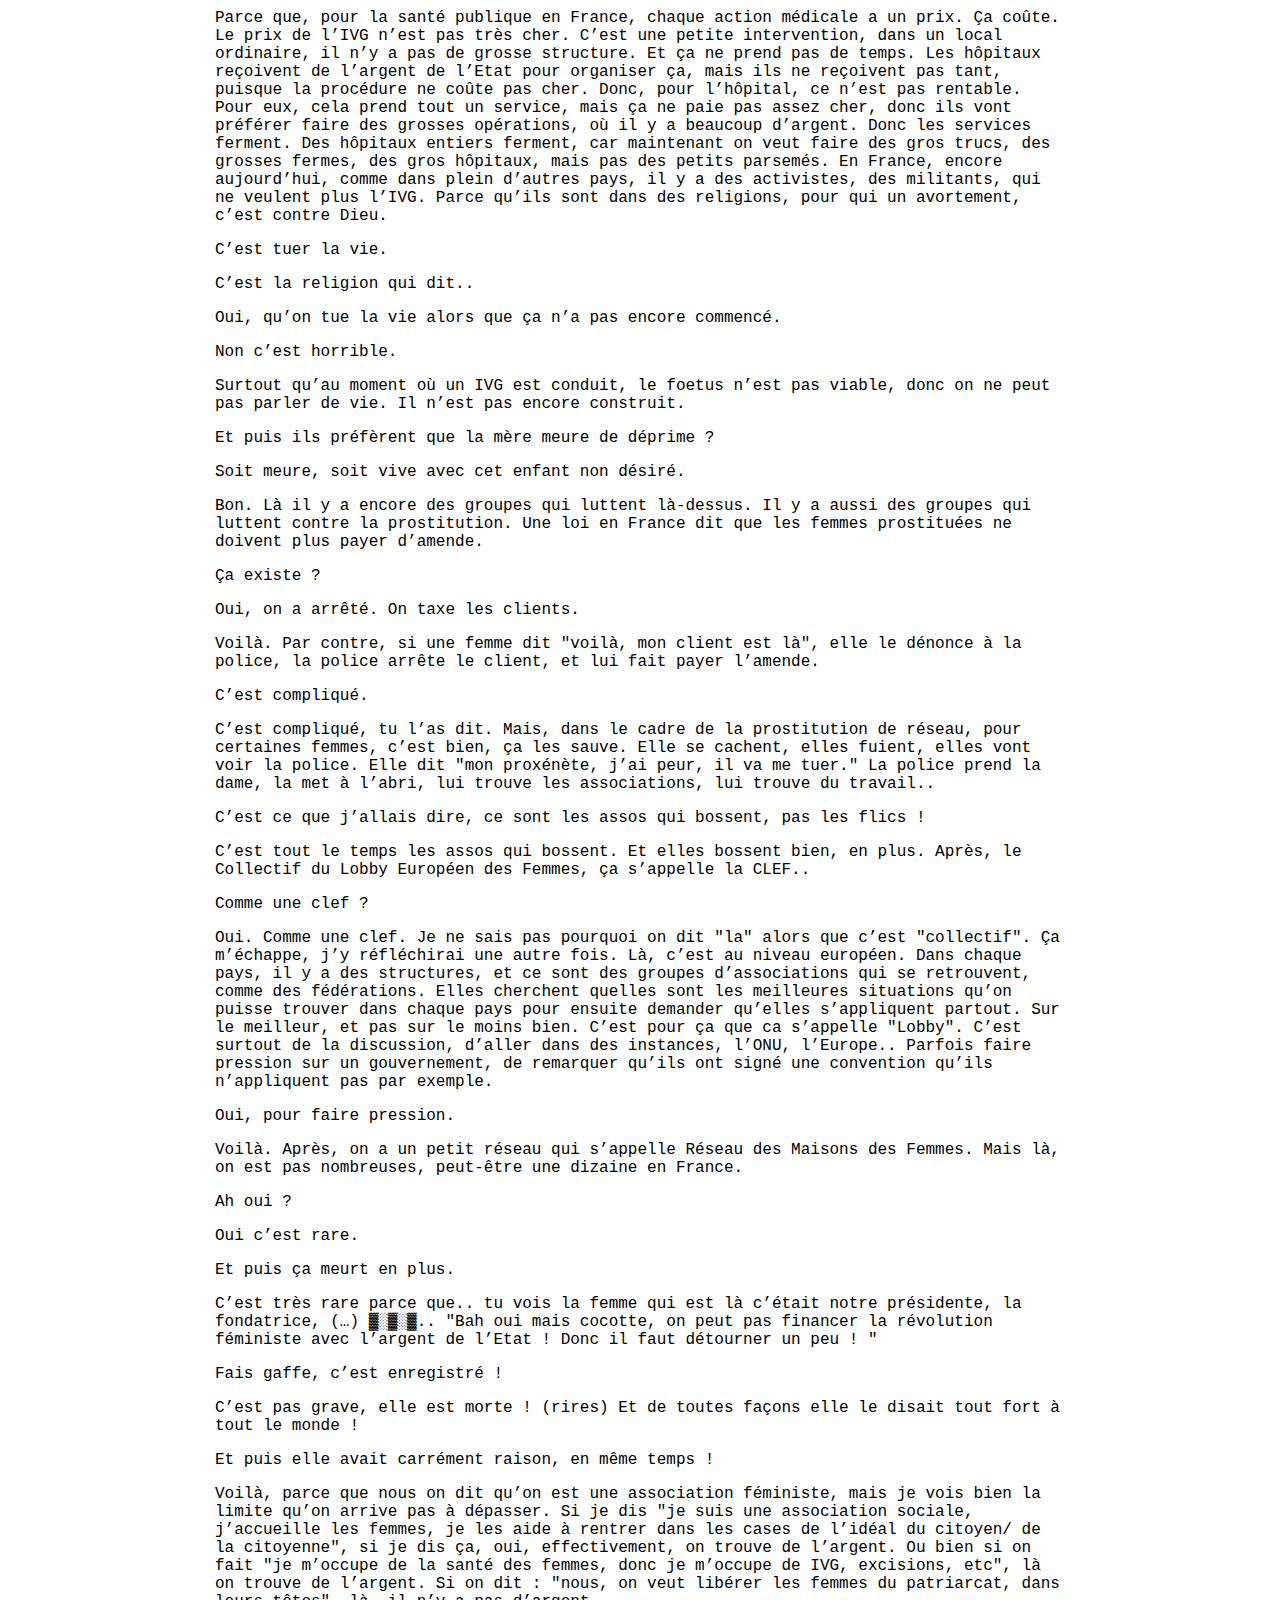
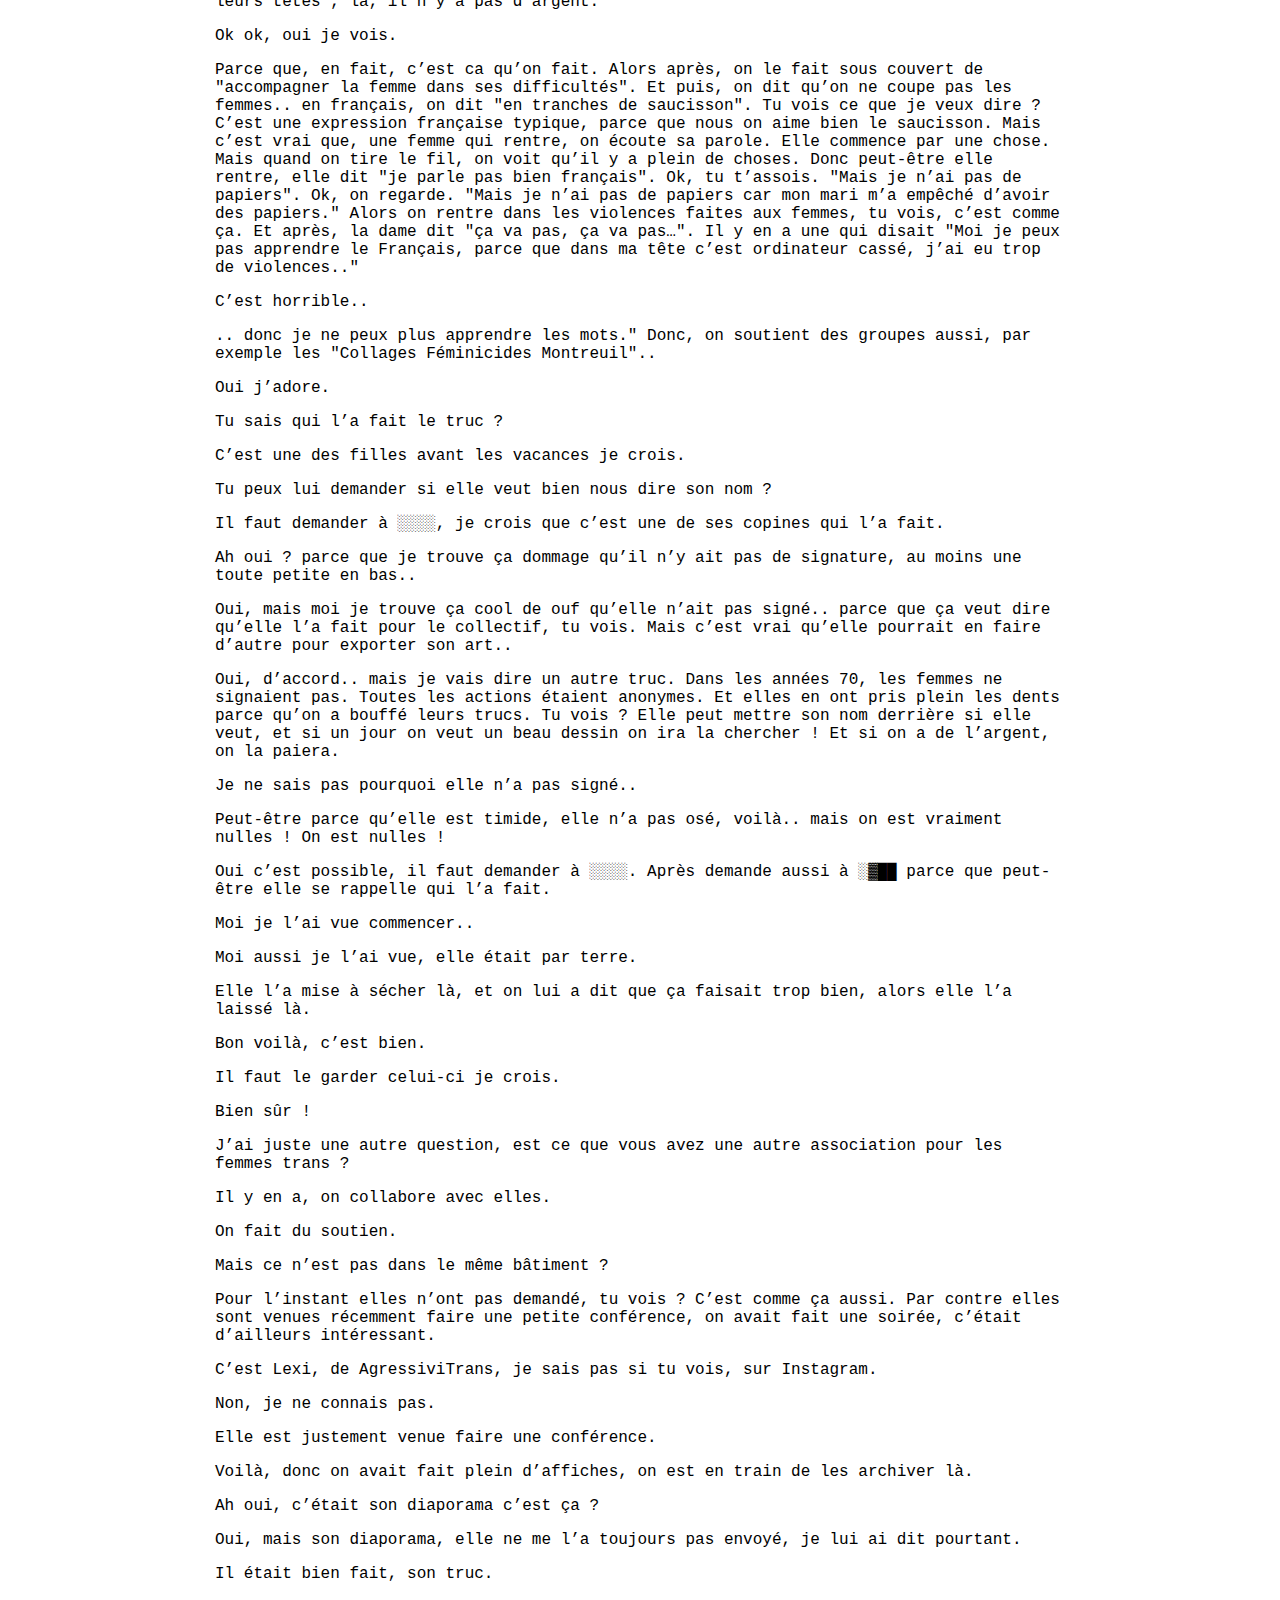
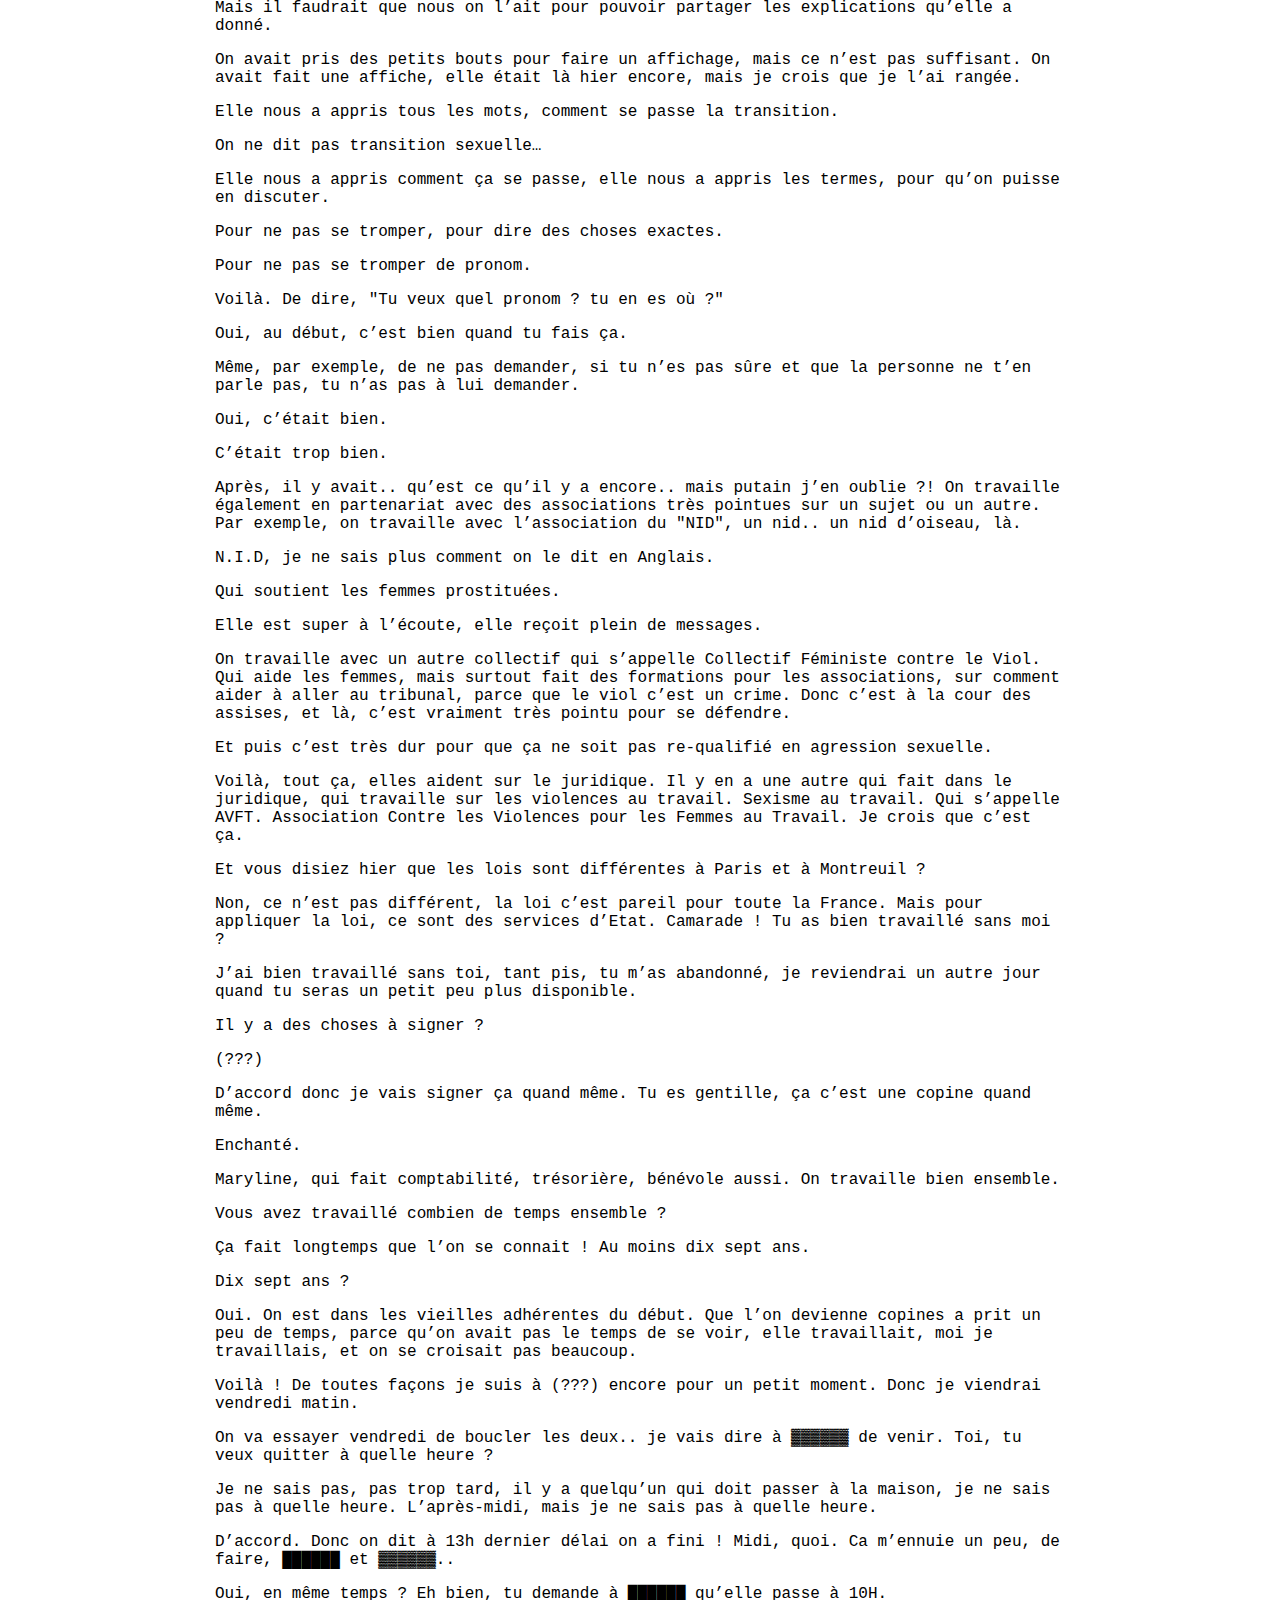
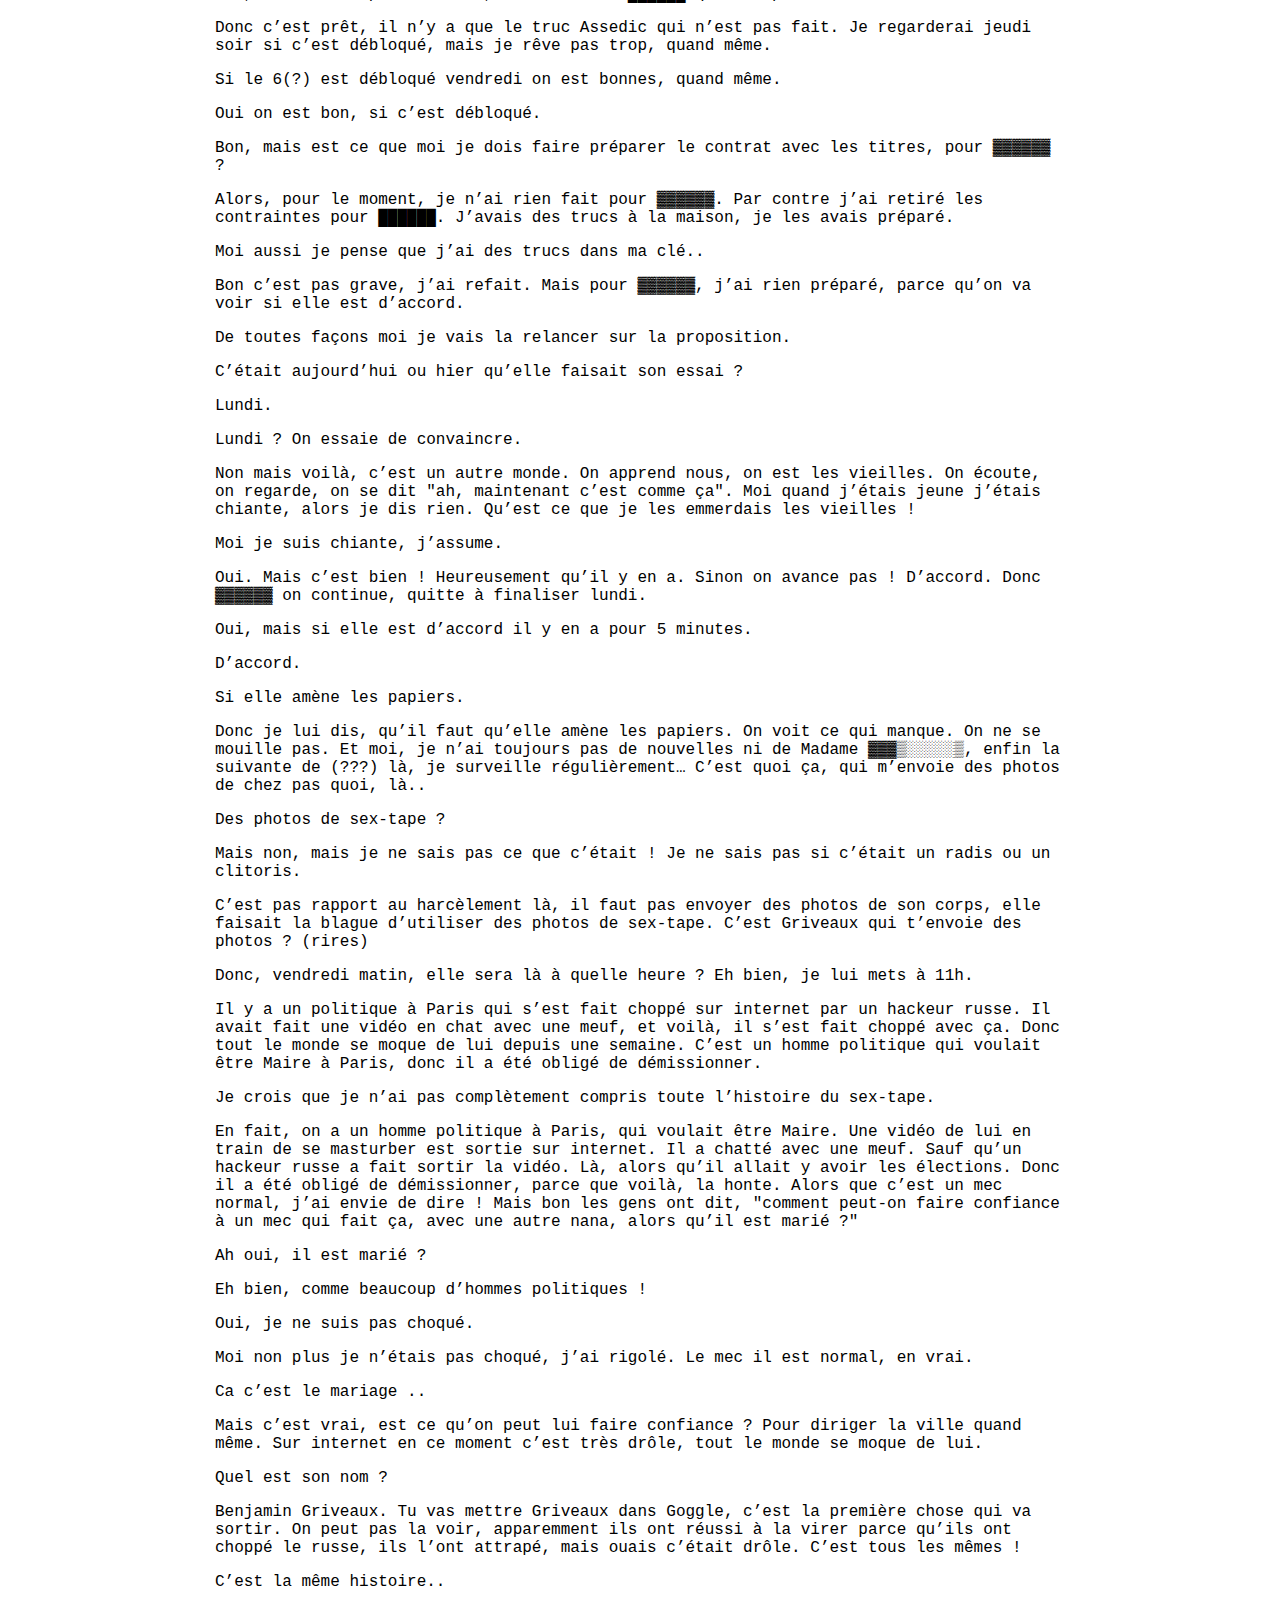
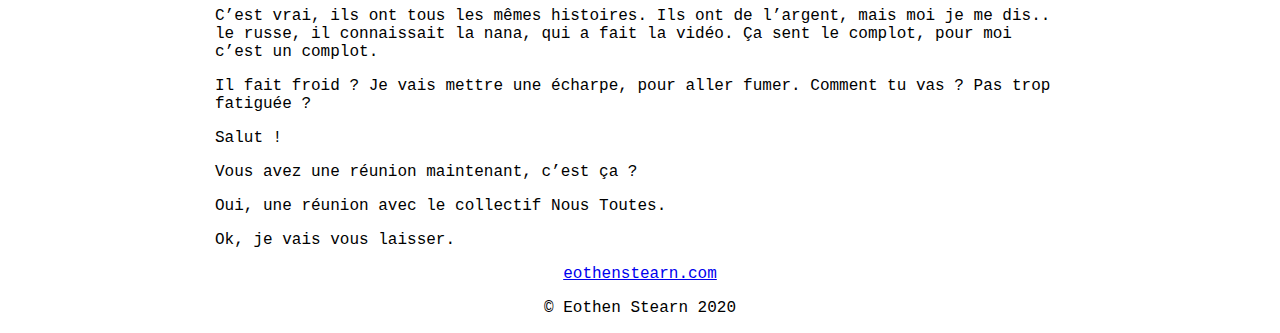
==== commit 34f3ed05: "separate page for english/french translations, added horse share image, name obfuscation" ====
--- a/index.html
+++ b/index.html
@@ -1,5 +1,5 @@
 ﻿<!DOCTYPE html>
-<html lang='en'>
+<html lang='fr'>
 <head>
 <script async src="https://www.googletagmanager.com/gtag/js?id=UA-177812718-2"></script>
 <script>
@@ -18,7 +18,7 @@
 <meta property="og:site_name" content="Eothen Stearn - Comme Une Clef" />
 <meta property="og:url" content="https://pamp-studio.github.io/eothen-stearn--comme-une-clef/" />
 <meta property="og:type" content="website"/>
-<meta property="og:image" content="https://pamp-studio.github.io/eothen-stearn--comme-une-clef/media/share/2019eothenstearn2.jpg" />
+<meta property="og:image" content="https://pamp-studio.github.io/eothen-stearn--comme-une-clef/media/share/horse.jpg" />
 <title>Eothen Stearn: Comme Une Clef</title>
 <link rel="stylesheet" type="text/css" href="style.css" >
 <link class='favicon' rel="apple-touch-icon" sizes="180x180" href="media/icons/apple-touch-icon.png">
@@ -34,47 +34,48 @@
   "@type" : "Website",  
   "name" : "Eothen Stearn - Comme Une Clef",  
   "url" : "https://pamp-studio.github.io/eothen-stearn--comme-une-clef",  
-  "image" : "https://pamp-studio.github.io/eothen-stearn--comme-une-clef/media/share/2019eothenstearn2.jpg",
+  "image" : "https://pamp-studio.github.io/eothen-stearn--comme-une-clef/media/share/horse.jpg",
   "sameAs" : ["https://www.eothenstearn.com/","https://www.instagram.com/eothenstearn/"]
 }
 </script> 
 </head>
 
 <body>
-<main>
+<main id='tabs'>
+  <nav>
+    <ul>
+    <li data-tabctrl class='active'>Française</li>
+    <li data-tabctrl><a href='english.html'>English</a></li>
+    </ul>
+    </nav>
+    
 <header>
 <h1>Eothen Stearn: Comme une clef, Audio interview (French) [27:33]</h1>
+</header>
 <audio src="media/audio/Eothen-Stearn-Comme-Une-Clef.mp3" controls preload></audio>
 <br/>
-<a href="media/audio/Eothen-Stearn-Comme-Une-Clef.mp3" download>download</a>
-<p>This interview is between artist Eothen Stearn, and the organisation Maison des femmes in Montreuil, France. It was made in passing in January 2020 before the crux of the pandemic.</p>
-<p>Special thanks to Maison des Femmes for their generosity, openness and approachability. Spaces like these serve as a lifeline to women and womxn. This resilience and ongoing activism is crucial with the rise of domestic abuse on a global scale during lockdown. When I’m speaking of such feminist spaces, I vocalise a refusal here for the trans-exclusionary radical feminist position. Trans women are vulnerable to that abuse and need protection just as much if not more.</p>
-<p>Audience members go visit safely, or get in contact: <a href="https://maisondesfemmes.org/" rel="noopener" rel="noreferrer" target="_blank">Maison des Femmes</a></p>
-<p>Show runs 26 september - 11 december 2020.</p>
+<a href="media/audio/Eothen-Stearn-Comme-Une-Clef.mp3" download>télécharger</a>
+<p>Cette interview entre Eothen Stearn et l’association la Maison des femmes de Montreuil a été réalisé en Janvier 2020 lors de la venue de l’artiste à la Maison populaire, avant le pic de la pandémie.</p>
+<p>De chaleureux remerciements à la Maison des Femmes pour leur générosité, leur ouverture d’esprit et leur disponibilité. Des espaces comme celui-ci sont des bouées de sauvetage pour les femmes et les personnes transféminines. Cette résilience, ce militantisme sont essentiels face à la montée de la violence domestique qui s’est manifestée pendant le confinement à l&#39;échelle mondiale.Quand je parle de tels espaces féministes, je proclame ici un refus de la position féministe radicale dite « Terf » (Trans-exclusionary radical feminist). Les femmes trans sont vulnérables à ces abus et ont besoin de protection tout autant, sinon plus.</p>
+<p>La MdF offre un soutien continu aux personnes et aux communautés vulnérables. Merci à La MdF pour son travail, ses paroles, sa vie passée et future; et pour avoir offert un soutien continu aux personnes et aux communautés vulnérables.</p>
+<p>Les visiteur·ses peuvent s’y rendre en toute sécurité ou contacter l’association via leur site Internet : <a href="https://maisondesfemmes.org/" rel="noopener" rel="noreferrer" target="_blank">Maison des Femmes</a></p>
+<p>Exposition collective du 26 septembre - 11 décembre 2020.</p>
 <h4>&nbsp;</h4>
-<p><em>Comme une clef</em> is part of a commission for exhibition, <a href='https://www.maisonpop.fr/la-clinique-du-queer' rel="noopener" rel="noreferrer" target="_blank">La Clinque du Queer at Maison Populaire</a>.</p>
+<p><em>Comme une clef</em> est une production pour l’exposition <a href='https://www.maisonpop.fr/la-clinique-du-queer' rel="noopener" rel="noreferrer" target="_blank">la clinque du queer à la Maison populaire</a>.</p>
 <ul>
-<li>Curated by <em>Thomas Conchou</em>.</li>
-<li>Text transcribed/translated by <em>Aurélien Potier</em></li>
-<li>HTML by <a href="https://pampstudio.com" rel="noopener" rel="noreferrer" target="_blank"><em>Pamp</em></a></li>
-<li>Accompanying music composed by <em>Eothen Stearn</em> using voice, loop pedals and analogue synths.</li>
+<li>Curatée par <em>Thomas Conchou</em>.</li>
+<li>Texte transcript et tradyut par <em>Aurélien Potier</em></li>
+<li>HTML de <a href="https://pampstudio.com" rel="noopener" rel="noreferrer" target="_blank"><em>Pamp</em></a></li>
+<li>Musique composée par <em>Eothen Stearn</em> (voix, pedals loop et synthétiseurs anaologiques).</li>
 </ul>
-<p>Thanks to Rosalind + Malissa of La MdF, Thomas Conchou + Floriane Benjamin of Maison Popularie, and Aurélien Potier for translation.</p>
-
-</header>
+<p>Remerciements à Rosalind + Malissa de la MdF, Thomas Conchou + Floriane Benjamin de la Maison populaire et Aurélien Potier pour la traduction.</p>
 
 <div>
-  <h4>Transcript (Française/English)</h4>
-<section id='tabs'>
-        <nav>
-        <ul>
-        <li data-tabctrl>Française</li>
-        <li data-tabctrl>English</li>
-        </ul>
-        </nav>
-        <section class='container'>
-
-        <div data-tab translate="no">
+  <h4>Transcript</h4>
+
+<section class='container'>
+
+        
         <p>Mais je peux faire les deux..
         </p><p>Moi je suis à l’ancienne. (rires)
         </p><p>Moi aussi.
@@ -112,7 +113,7 @@
         </p><p>Ah oui ?
         </p><p>Oui c’est rare.
         </p><p>Et puis ça meurt en plus. 
-        </p><p>C’est très rare parce que.. tu vois la femme qui est là c’était notre présidente, la fondatrice, (…) Claire.. "Bah oui mais cocotte, on peut pas financer la révolution féministe avec l’argent de l’Etat ! Donc il faut détourner un peu ! "
+        </p><p>C’est très rare parce que.. tu vois la femme qui est là c’était notre présidente, la fondatrice, (…) ▓░▓░▓.. "Bah oui mais cocotte, on peut pas financer la révolution féministe avec l’argent de l’Etat ! Donc il faut détourner un peu ! "
         </p><p>Fais gaffe, c’est enregistré !
         </p><p>C’est pas grave, elle est morte ! (rires) Et de toutes façons elle le disait tout fort à tout le monde ! 
         </p><p>Et puis elle avait carrément raison, en même temps !
@@ -125,13 +126,13 @@
         </p><p>Tu sais qui l’a fait le truc ?
         </p><p>C’est une des filles avant les vacances je crois.
         </p><p>Tu peux lui demander si elle veut bien nous dire son nom ?
-        </p><p>Il faut demander à Lola, je crois que c’est une de ses copines qui l’a fait.
+        </p><p>Il faut demander à ░░░░, je crois que c’est une de ses copines qui l’a fait.
         </p><p>Ah oui ? parce que je trouve ça dommage qu’il n’y ait pas de signature, au moins une toute petite en bas.. 
         </p><p>Oui, mais moi je trouve ça cool de ouf qu’elle n’ait pas signé.. parce que ça veut dire qu’elle l’a fait pour le collectif, tu vois. Mais c’est vrai qu’elle pourrait en faire d’autre pour exporter son art..
         </p><p>Oui, d’accord.. mais je vais dire un autre truc. Dans les années 70, les femmes ne signaient pas. Toutes les actions étaient anonymes. Et elles en ont pris plein les dents parce qu’on a bouffé leurs trucs. Tu vois ? Elle peut mettre son nom derrière si elle veut, et si un jour on veut un beau dessin on ira la chercher ! Et si on a de l’argent, on la paiera.
         </p><p>Je ne sais pas pourquoi elle n’a pas signé..
         </p><p>Peut-être parce qu’elle est timide, elle n’a pas osé, voilà.. mais on est vraiment nulles ! On est nulles ! 
-        </p><p>Oui c’est possible, il faut demander à Lola. Après demande aussi à Maud parce que peut-être elle se rappelle qui l’a fait. 
+        </p><p>Oui c’est possible, il faut demander à ░░░░. Après demande aussi à ░▓██ parce que peut-être elle se rappelle qui l’a fait. 
         </p><p>Moi je l’ai vue commencer..
         </p><p>Moi aussi je l’ai vue, elle était par terre.
         </p><p>Elle l’a mise à sécher là, et on lui a dit que ça faisait trop bien, alors elle l’a laissé là. 
@@ -203,7 +204,7 @@
         </p><p>Oui, mais si elle est d’accord il y en a pour 5 minutes.
         </p><p>D’accord. 
         </p><p>Si elle amène les papiers.
-        </p><p>Donc je lui dis, qu’il faut qu’elle amène les papiers. On voit ce qui manque. On ne se mouille pas. Et moi, je n’ai toujours pas de nouvelles ni de Madame Bondon, enfin la suivante de (???) là, je surveille régulièrement… C’est quoi ça, qui m’envoie des photos de chez pas quoi, là..
+        </p><p>Donc je lui dis, qu’il faut qu’elle amène les papiers. On voit ce qui manque. On ne se mouille pas. Et moi, je n’ai toujours pas de nouvelles ni de Madame ▓▓▓▒░░░░░▒, enfin la suivante de (???) là, je surveille régulièrement… C’est quoi ça, qui m’envoie des photos de chez pas quoi, là..
         </p><p>Des photos de sex-tape ?
         </p><p>Mais non, mais je ne sais pas ce que c’était ! Je ne sais pas si c’était un radis ou un clitoris.
         </p><p>C’est pas rapport au harcèlement là, il faut pas envoyer des photos de son corps, elle faisait la blague d’utiliser des photos de sex-tape. C’est Griveaux qui t’envoie des photos ? (rires)
@@ -227,142 +228,7 @@
         </p><p>Oui, une réunion avec le collectif Nous Toutes. 
         </p><p>Ok, je vais vous laisser.</p>
         </div>
-
-        <div data-tab>
-        <p>I can do both.. 
-        </p><p>I am an old school one. (laughs) 
-        </p><p>Me too. 
-        </p><p>No, both are good, a mix between both.. 
-        </p><p>So, we will repeat the collectives. "Us All". Us All, is a collective created to lead the  combat against feminicide. It is a big demonstration happening in november, and  every year long every time a woman is killed by her partner. 
-        </p><p>Or her ex. 
-        </p><p>Or her, ex, etc. There is a system, with internet posting and everytime is written a  letter to the President. In order to say "You’re not doing anything! You are not doing  anything. You are not doing anything!" So. This year a wide range of places have  started using the word "feminicide" officially. It was not the case before, only  feminists were using that word. 
-        </p><p>The word "feminicide". 
-        </p><p>Yes. We are a part of the National Collectif for Women Rights, that studies laws and  makes proposals of laws for the National Assembly (Parliament + Senate). It is  indicating what needs to be changed. 
-        </p><p>It prepares files for.. 
-        </p><p>Yes, exactly. With the help of legal experts, that will write the articles of law. - Great. 
-        </p><p>There is another collective that remains, even though the law theoretically doesn’t  justify it. It defends for free abortion. Because, sometimes, doctors say "I do not want  to do it", and the woman is there and she needs to get an abortion right away, and  he says no, something about his counciousness or whatever. Usually, there are  services in every hospital, to welcome thos women, but often those services  disappear, or are shut down. 
-        </p><p>Why? Do they get privatised? 
-        </p><p>Because, in France, because health is public, every medical action has a price. It  costs. The price of abortion is not very high. It is a small intervention, in an ordinary  locale, no big structure involved.. Moreover it doesn’t take a lot of time. Hospitals  therefore receive money from the State to organise all this, but the amount is rather  small, since the procedure is not that expensive. Therefore, it is not very profitable to  hospitals. For them, they have a whole service taken to manage that, but it doesn’t  bring enough money, they prefer big surgeries, where there is big money. Therefore  abortion services close down. Entire hospitals close down actually, because  nowadays it is like cows, like everything. They want to make big stuff, big farms, big  hospitals, not small ones scattered around. In France, today, like in many countries,  there are activists, militants, that reject abortion. Because they are involved in  religions, for them abortion is against God.. 
-        </p><p>"It is killing life." 
-        </p><p>The religion says.. 
-        </p><p>That indeed life is killed, even when it hasn’t even started yet. 
-        </p><p>That’s terrible. 
-        </p><p>Especially considering that at the moment of abortion, the foetus is no viable yet, so  we cannot speak about life. It hasn’t started yet. 
-        </p><p>Also, they would rather have the mom die off depression? 
-        </p><p>Either die, or live with that unwanted kid.. 
-        </p><p>So. There are groups that still fight on that issue. There are groups that fight 
-        </p><p>against prostitution. There is a law in France that affirms that prostitutes don’t have  to pay fines. 
-        </p><p>Oh, that exists? 
-        </p><p>Yes. The clients are being fined. 
-        </p><p>Exactly. If a woman says "here is my client", she reports him to the police. The  police will arrest the client, and fine him. 
-        </p><p>That’s complicated. 
-        </p><p>That’s complex, as you said. Nevertheless, in the context of a network, for some  women, it is good, it actually saves them. They hide, run away, they are going to see  the police, they say "my pimp, I am scared, he’s going to kill me". The police then  puts the lady in a safe place, puts her into contact with associations, find her work.. - I was about to interrupt you on that, the associations are doing all the work, not the  cops! 
-        </p><p>The associations do all the work indeed. And they are doing a really fine work. So,  you also have the Collective of European Lobby for Women, CLEF..(key in french) - Like a key? 
-        </p><p>Yes. Like a key. They operate on the european level. In every country, there are  structures, which are groups of associations that meet each other, like federations.  They work on what are the best situations to find in each country, and try to bring it  everywhere else. On what’s best, not the worst parts. That is why it is called a  "Lobby". It is mostly discussion, going to organisations, like UN, EU.. Sometimes to  put pressure on a government, to say "you signed that convention, but you are not  applying it".. 
-        </p><p>In order to pressure. 
-        </p><p>Right. There is also a small network that is titled Houses of Women Network. Those  are just a few, maybe ten in France. 
-        </p><p>Really? 
-        </p><p>Yes, they are rare. 
-        </p><p>And are disappearing. 
-        </p><p>They are rare because.. Do you see the woman here, she was our president, the  founder, Claire (…). You see, darling, we cannot fund the feminist revolution with  State money! You need to do a bit of diversion! 
-        </p><p>Careful of what you say, we’re being recorded! 
-        </p><p>Who cares, she’s dead! (laughs) Anyways, she was saying out loud. - And she was totally right! 
-        </p><p>Right, because we are presenting ourselves as a feminist association, but I can  point very clearly the limit that we cannot overcome. If I say "I am a social  association, I receive women, I help them enter a pre-defined box of the ideal  citizen".. if I say that, indeed, I find money. Or either I could say "The association  takes care of women’s health, abortion, excisions, etc". There is money for that as  well. If I say "What the association wants is to free women from patriarchy", there,  there is no money available suddenly. 
-        </p><p>Ok, I get it. 
-        </p><p>Because indeed, that is what we do. So, we do it under cover of "guiding women  through her difficulties". In french, we say that we do not cut women in "sausages  slides". Do you get what I mean? It is a typical french expression, because we love  sausages. Anyways. It is though true that, if a woman comes in, we listen to her. She  starts with something. When the thread is pulled, a lot more comes out. Let’s say,  she comes in, and says "I do not speak french well". Okay, sit down. "And I don’t  have papers." Ok, we’ll look at it. "I don’t have papers because my husband prevented me from having them." So that is violence made against women, you see,  it’s like that. Then the lady says "I’m not okay, I’m not okay.." I remember one saying  "I cannot learn french, because in my head is broken computer, too many violence.." - That’s terrible. 
-        </p><p>.. so I cannot learn words anymore." Right. We are supporting other groups too,  like "Feminicides Collages Montreuil". 
-        </p><p>Oh, I love them. 
-        </p><p>Did you see how I did? 
-        </p><p>Yes, in the 4th (arrondissement). You rocked. 
-        </p><p>Do you know who did it? 
-        </p><p>One of the girls, before the holidays, I think. 
-        </p><p>Can you ask her if she would like to tell us her name? 
-        </p><p>You need to ask Lola, I think one of her friends did it. 
-        </p><p>Really? I find it pity that there is no signature, at least a little one at the bottom.. - I think it’s cool she didn’t sign.. it means she did it for the collective, you know. But it  is true she could do more to make her art more visible.. 
-        </p><p>I agree, but, let me tell you something. In the 70s, women were never signing their  work. All actions were anonymous. And then others completely ate their work. You  know? She can put her name behind, and if one day we need art we’ll look after her!  And if we have money, we’ll pay her. 
-        </p><p>I don’t know why she didn’t sign.. 
-        </p><p>Maybe she’ shy, maybe she didn’t dare… We really suck! We suck! - Yes, that’s possible, you should ask Lola. Or Maud, maybe she remembers who did  it. 
-        </p><p>I saw her starting it.. She put it dry over there, we thought it looked really good, so  she left it there. 
-        </p><p>Great. 
-        </p><p>This one needs to be kept. 
-        </p><p>Of course! 
-        </p><p>I have another question, is there an association for trans women? - there are some, we collaborate together. 
-        </p><p>We support them. 
-        </p><p>But you are not based in the same building? 
-        </p><p>For now, they didn’t ask. You see? Sometimes it’s like that. The came not very long  ago here, to organise a lecture, we made an event, that was interesting. - It was organised by Lexi, from Agressivitrans, I don’t know if you know her, on  Instagram. 
-        </p><p>No, I don’t know her. 
-        </p><p>She’s the one who came to do the lecture. 
-        </p><p>We made some posters, we are archiving them now. 
-        </p><p>Right, her computer presentation, isn’t it? 
-        </p><p>She didn’t send it to me yet.. I told her though. 
-        </p><p>It was really well made. 
-        </p><p>We should have it, so we could.. 
-        </p><p>We could share broader the explanations she gave. 
-        </p><p>We had small parts of it, we made posters, but it’s not enough. The poster was still  here yesterday, I don’t know where I put it. 
-        </p><p>She taught us words, like.. also, how is the transition happening. - One shouldn’t say transition. 
-        </p><p>She taught us how it is happening, all the terms, so we can talk together.
-        </p><p>In order to not make mistakes, to say things in the right way. 
-        </p><p>In order to not mis-gender someone. 
-        </p><p>Exactly. To ask "what is your pronoun?" 
-        </p><p>Yes, in the beginning, it is good when you do so.  
-        </p><p>Even, for example, not to ask, if you are not sure and if the person doesn’t speak  about it first, then.. you shouldn’t ask. 
-        </p><p>The lecture was good. 
-        </p><p>It was. 
-        </p><p>Then..what’s there again… I forget so many?! Ok. For example we work in  partnership with associations that have very specific missions. We work with NID  ("nest" in french) association, that supports prostitute women. 
-        </p><p>They are very good listeners, they receive a lot of messages. 
-        </p><p>We work with another collective called the Feminist Collective against Rape, that  helps women, but also mostly educate associations, to help them go to court, and  rape is a crime. Of course, going to court asks for very specific knowledge.  - And they very easily reframe rape into sexual agression. 
-        </p><p>Right. So this association helps on legal matters. There is another one taking care  of legal cases, but on violences happening in the work place. Sexism at work. It is  called Association against the Violences on Women at Work.  
-        </p><p>Yesterday, you also said that laws are different in Paris and in Montreuil? - No, it is not different, the law stays the same everywhere in France. However,  certain services have the task to make the law respected. Friend! Did you work well  without me? 
-        </p><p>I worked well without you, you gave up on me, I’ll come back another day when you  will be more available. 
-        </p><p>Are there things to sign? 
-        </p><p>(???) 
-        </p><p>Ok I will sign this! You are nice, that’s a real friend. 
-        </p><p>Nice to meet you. 
-        </p><p>That is Maryline, who does the accounting work, a volunteer as well. We are good  co-workers.  
-        </p><p>How long did you work together? 
-        </p><p>We have know each other for a long time! 17 years at least. 
-        </p><p>17 years? 
-        </p><p>Yes. We are a part of the old members, here from the beginning. It took a while for  us to become friends, we didn’t really have the time to see each other, she was  working, I was working.. we didn’t get the chance to meet so often. - There you go. Anyways, I’ll be at (???) for a little while more. So I will come back on  Friday morning. 
-        </p><p>We will try Friday to finish things off. I will tell ▓▓▓▓▓▓ de come. What time would you  like to leave? 
-        </p><p>I don’t know, not too late, someone has to come by at home, in the afternoon. - Alright. Let’s plan to finish things around 1pm the latest. It bothers me a little to do  both at the same time, ▓▓▓▓▓▓ and ██████.. 
-        </p><p>Well, ask ▓▓▓▓▓▓ to come around 10am. 
-        </p><p>So, everything is ready, there is only the unemployment procedure that isn’t done. I  will look Thursday evening if the situation unlocked, but I’m not fantasising.. - If the 6(?) is unlocked on Friday we’re good. Right. Should I prepare the contract for  ▓▓▓▓▓▓? 
-        </p><p>At the moment I haven’t worked on ▓▓▓▓▓▓’s case. But I removed constraints for 
-        </p><p>██████. I had things at home, I prepared them.. 
-        </p><p>So did I, I think I had stored informations on my USB.. 
-        </p><p>Okay, anyways, I remade it from scratch. About ▓▓▓▓▓▓, I didn’t prepare anything,  because we will see if she agrees. 
-        </p><p>Anyways I will ask her again about the proposition. 
-        </p><p>Was it today or yesterday that she made the try out? 
-        </p><p>On Monday. 
-        </p><p>On Monday? We are trying to convince her. 
-        </p><p>So here it is, it is another world. We are learning, us the old folks. We listen, we  look. We think "so is the way things happen now". When I was young I was a pain in  the ass, so I’m not saying anything now. I was such a pain for the old ones of my  generation! 
-        </p><p>I am a pain in the ass too, I assume it. 
-        </p><p>Yes. But that’s good! Fortunately there are some like you. Otherwise we never  move on! Alright. So we keep on going on ▓▓▓▓▓▓’s case, maybe finish it on Monday. - Yes, if she agrees it can be done in 5 minutes. 
-        </p><p>Alright. 
-        </p><p>If she brings all the papers. 
-        </p><p>I will tell her to do so. We’ll look at what’s missing. I haven’t heard anything about  Mrs Bondon, I’m watching regularly… What’s that, who’s sending me pictures of i don’t-know-what… 
-        </p><p>Pictures from a sex-tape? 
-        </p><p>I mean, I don’t know what it was! I didn’t know if it was a radish or a clitoris. - We’re talking about harrassment, one should not send pictures of their body parts,  so she was joking about that and sending pictures from sex-tapes. Is it Griveaux  sending you the pics? (laughs) 
-        </p><p>So, Friday morning, what time will she be here? I put her at 11am. - There is a politician in Paris, that got caught by a russian hacker. He has made a  video, chatting with a girl.. He got caught with it. Everyone is making fun of him for a  week now. He is a politician who was running for the City Hall in Paris, so he had to  quit. 
-        </p><p> 
-        </p><p>I didn’t get the whole story, about the sex-tape. 
-        </p><p>So, there is this guy, this politician in Paris, who was running for City Hall. There is  a video of him masturbating that came out on the internet. He was chatting with a  girl. A russian hacker made the video public. Now, right when elections were about to  happen. So he was forced to quit, because he was shameful. Where as, he’s just a  normal dude to me! But people started reacting, "how can we trust a guy that acts  like this, with a girl, while he is married"? 
-        </p><p>Oh, he is married? 
-        </p><p>Well, like many politicians! 
-        </p><p>Yes, I am not shocked or anything. 
-        </p><p>I wasn’t shocked either, it just made me laugh. That guy is just regular. - That’s about marriage… 
-        </p><p>In the same, it is true, how can we trust him? To be the leader of the city, after all.  So it is qite funny right now, every one jokes about him. 
-        </p><p>What’s his name? 
-        </p><p>Benjamin Griveaux. Write Griveaux on Goggle, this case is the first thing that will  come out. The video can’t be seen, it was removed, because they caught the hacker.  Anyways, funny. They are all the same!
-        </p><p>It is always the same story.. 
-        </p><p>It’s true, they all have the same story. They have money.. I figure.. the russian guy  knew the girl that made the video. It feels a bit like a conspiracy. - Is it cold out? I’m gonna put a scarf, to go out and smoke. How are you? Not too  tired? 
-        </p><p>Hello! 
-        </p><p>You have a meeting right now, is that it? 
-        </p><p>Yes, we have a meeting with the collective Us All. 
-        </p><p>Ok, I’m going to leave you here then.</p>
-        </div>
-
-        </section>
+      
 </section>
 </div>
 
@@ -373,7 +239,7 @@
 
 </main>
 
-<script src='js/script.js'></script>
+<!-- <script src='js/script.js'></script> -->
 
 <script>
         if ('serviceWorker' in navigator) {
--- a/style.css
+++ b/style.css
@@ -36,21 +36,28 @@
 
 #tabs nav ul li {
     display: inline-block;
-    border-style: dotted;
     padding: 10px;
-    border-color:black;
+    color: white;
+    border-color: white;
+    background-color:rgba(0, 0, 0, 0.5);
     border-radius: 3px 0px 0px 0px;
     cursor: pointer;
     border-width: 1px 1px 0px 1px;
     font-size:18px;
-    
+    filter: blur(0.5px);
+}
+
+#tabs nav ul li a {
+    color: white;
+    text-decoration: none;
 }
 
 #tabs nav ul li.active {
-    border-style: solid;
-    color: white;
-    border-color: white;
-    background-color:rgba(0, 0, 0, 0.8);
+    border-style: dotted;
+    color: black;
+    border-color:black;
+    background-color: white;
     font-weight:bold;
     margin:0px;
-}
+    filter: blur(0px);
+}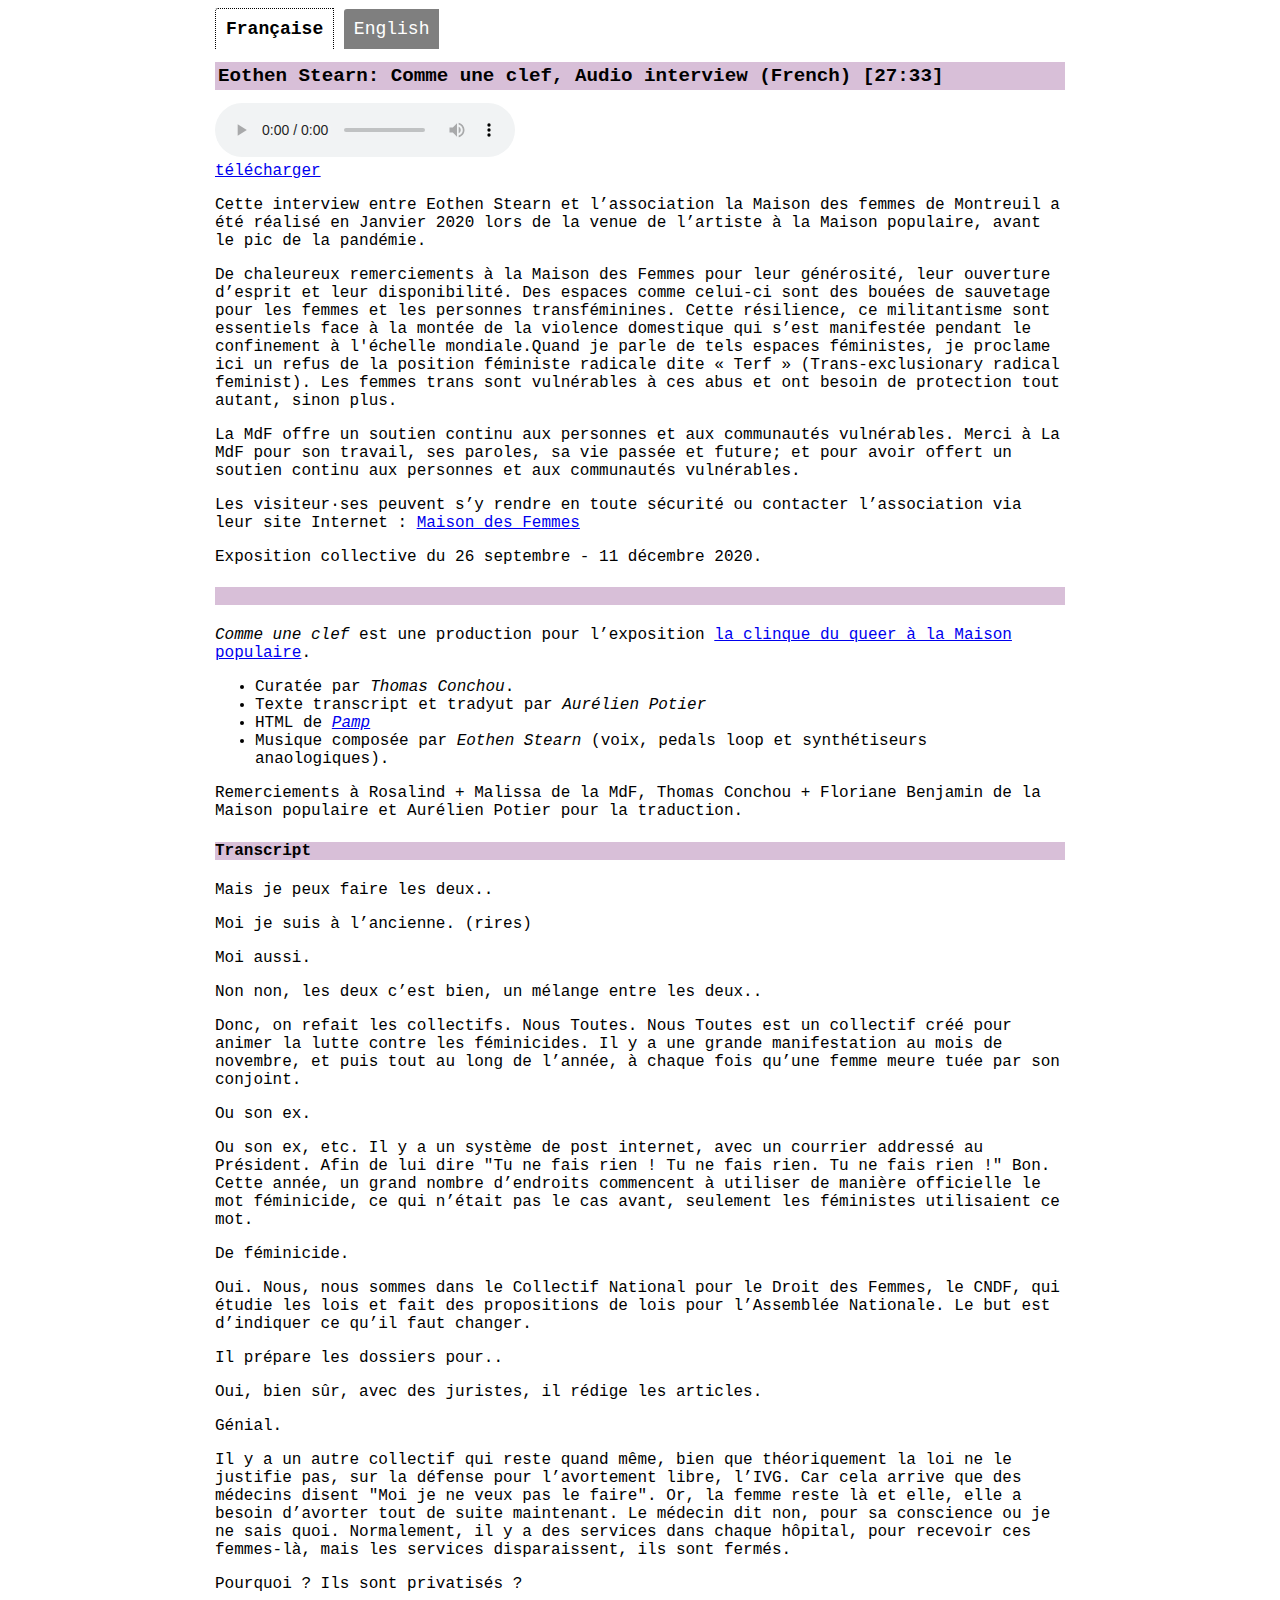
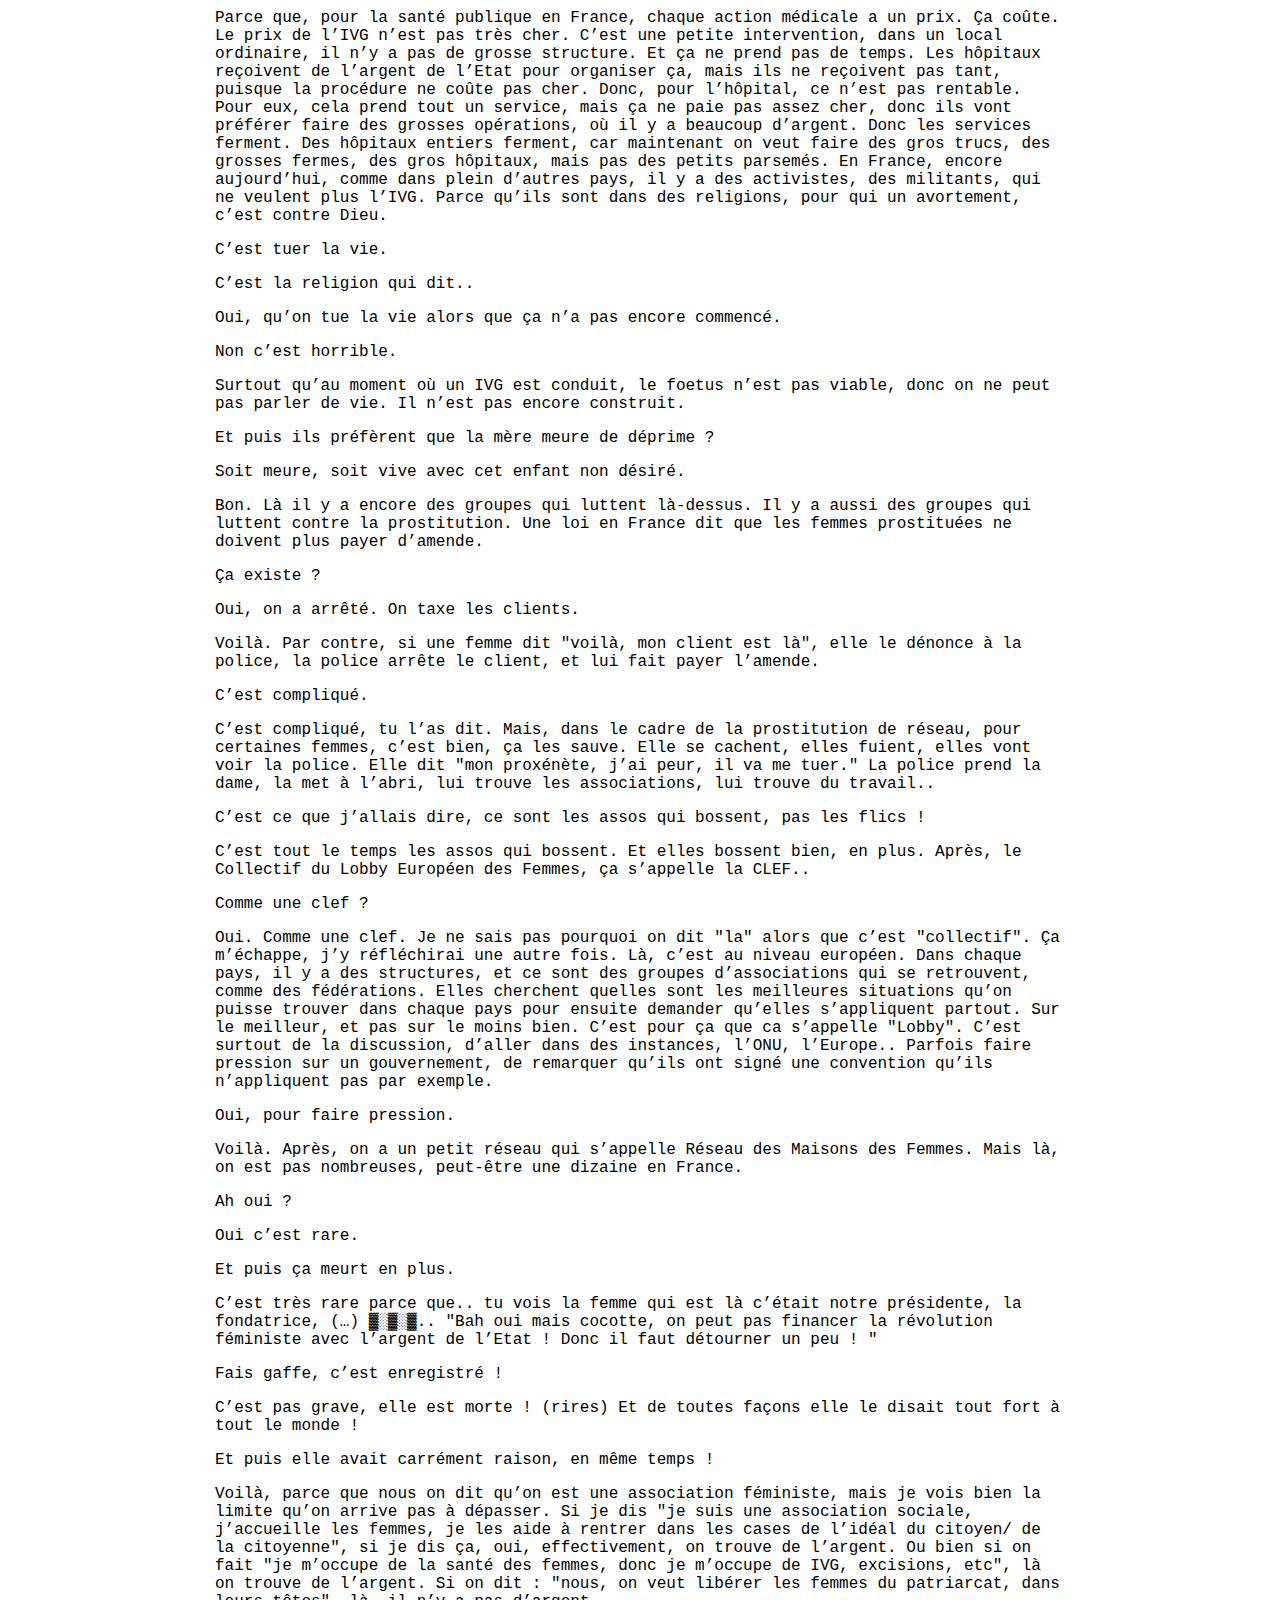
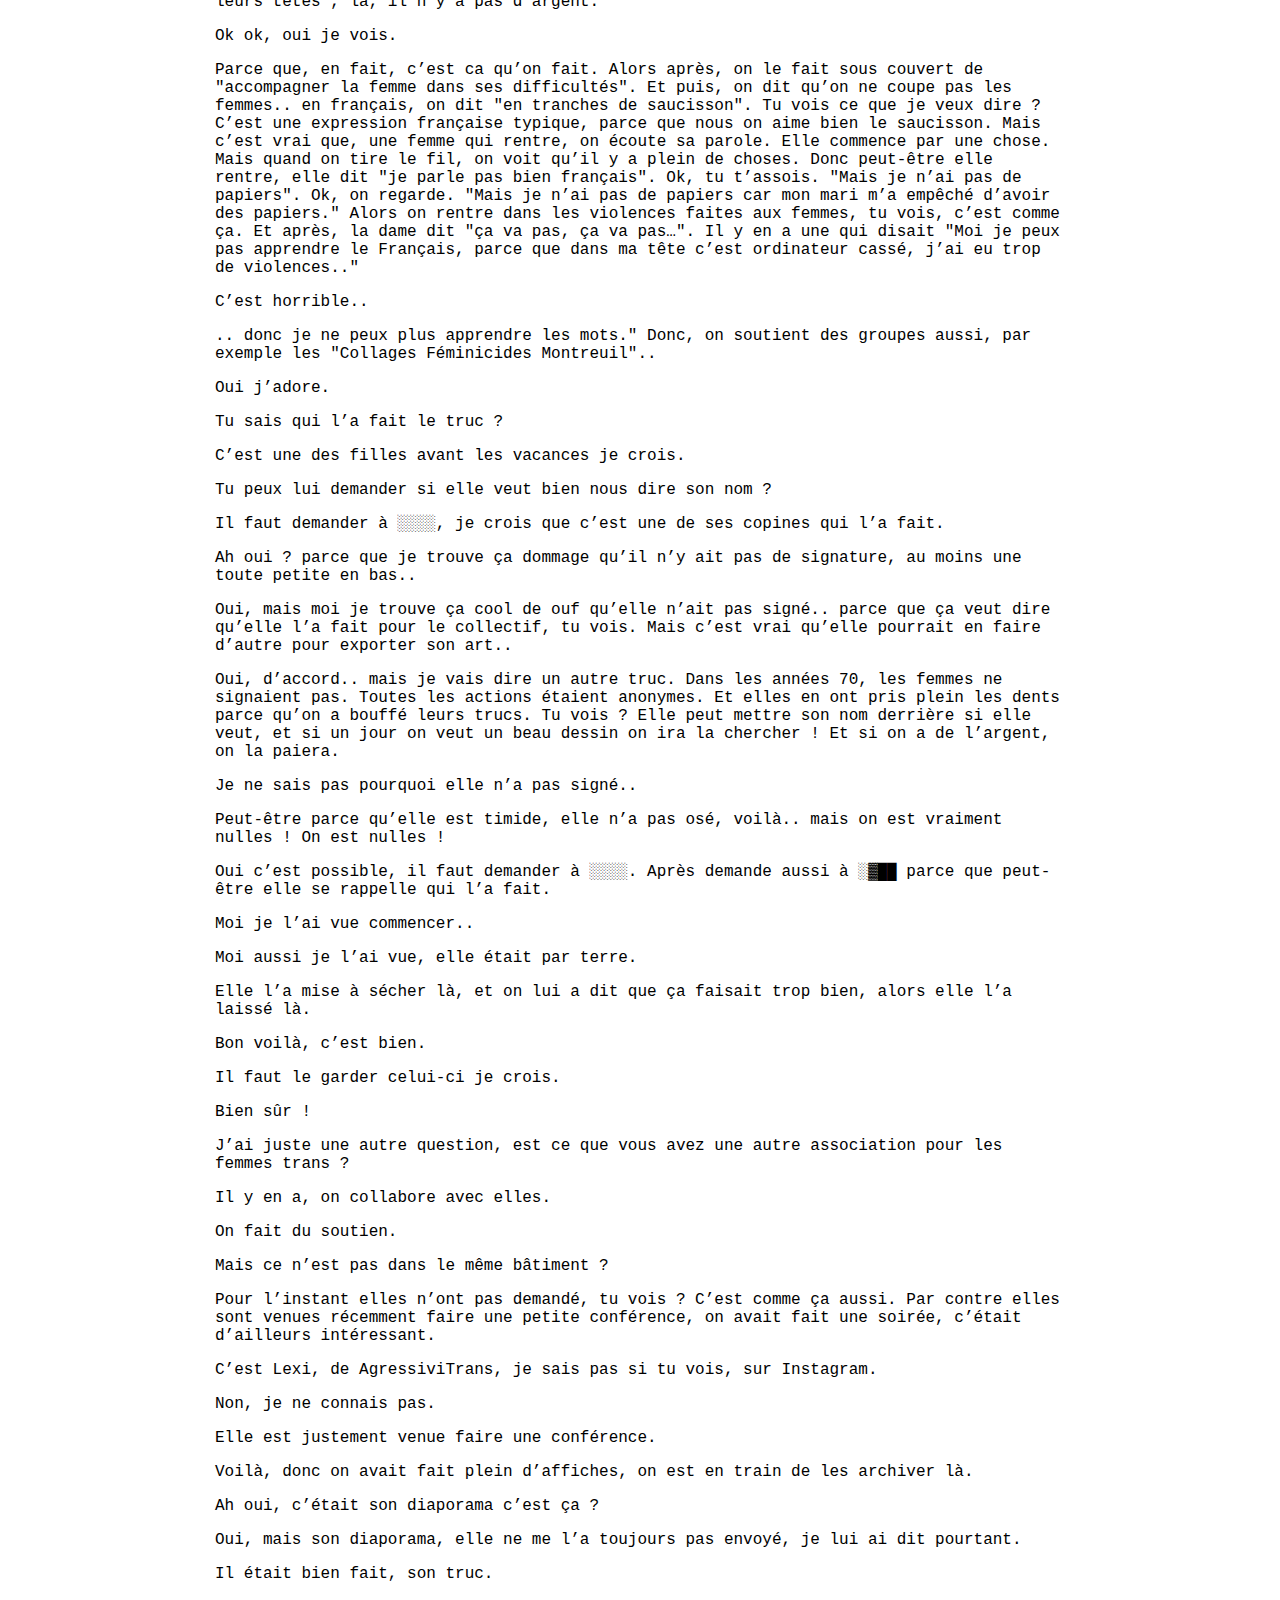
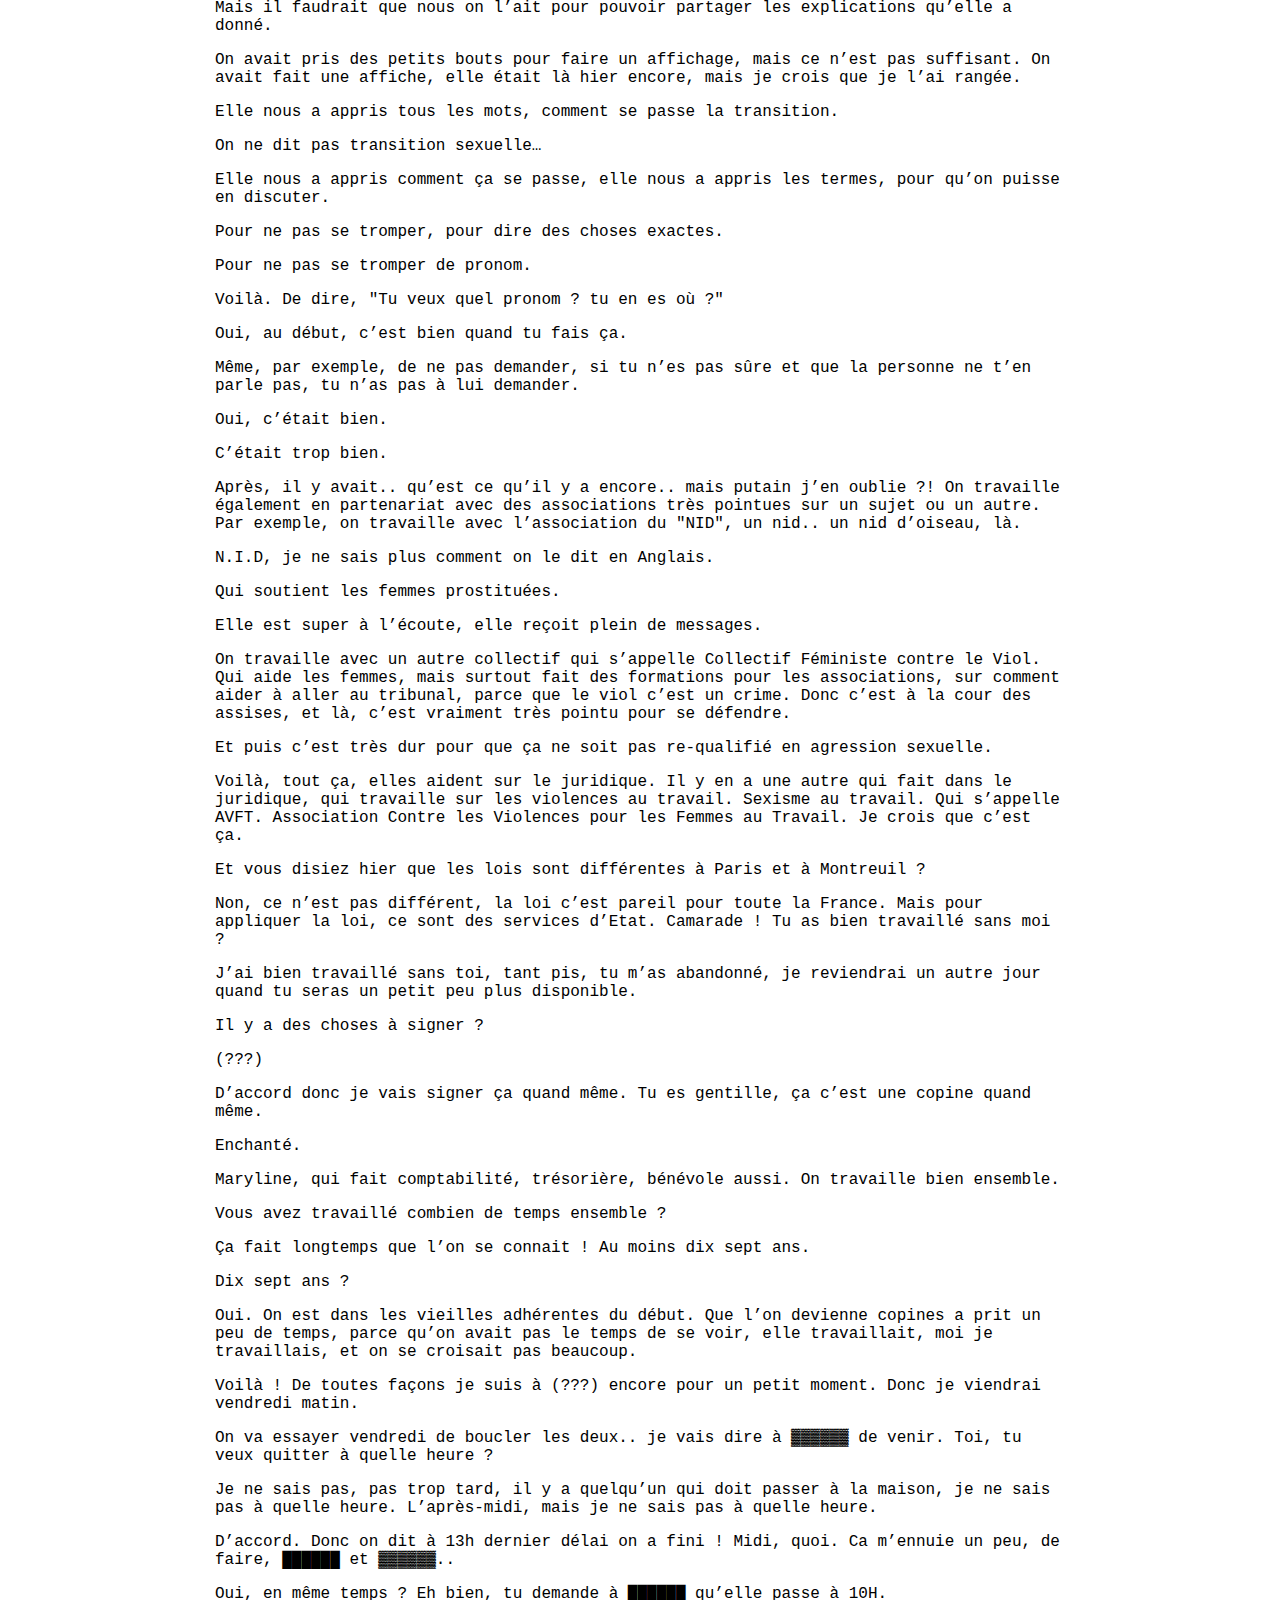
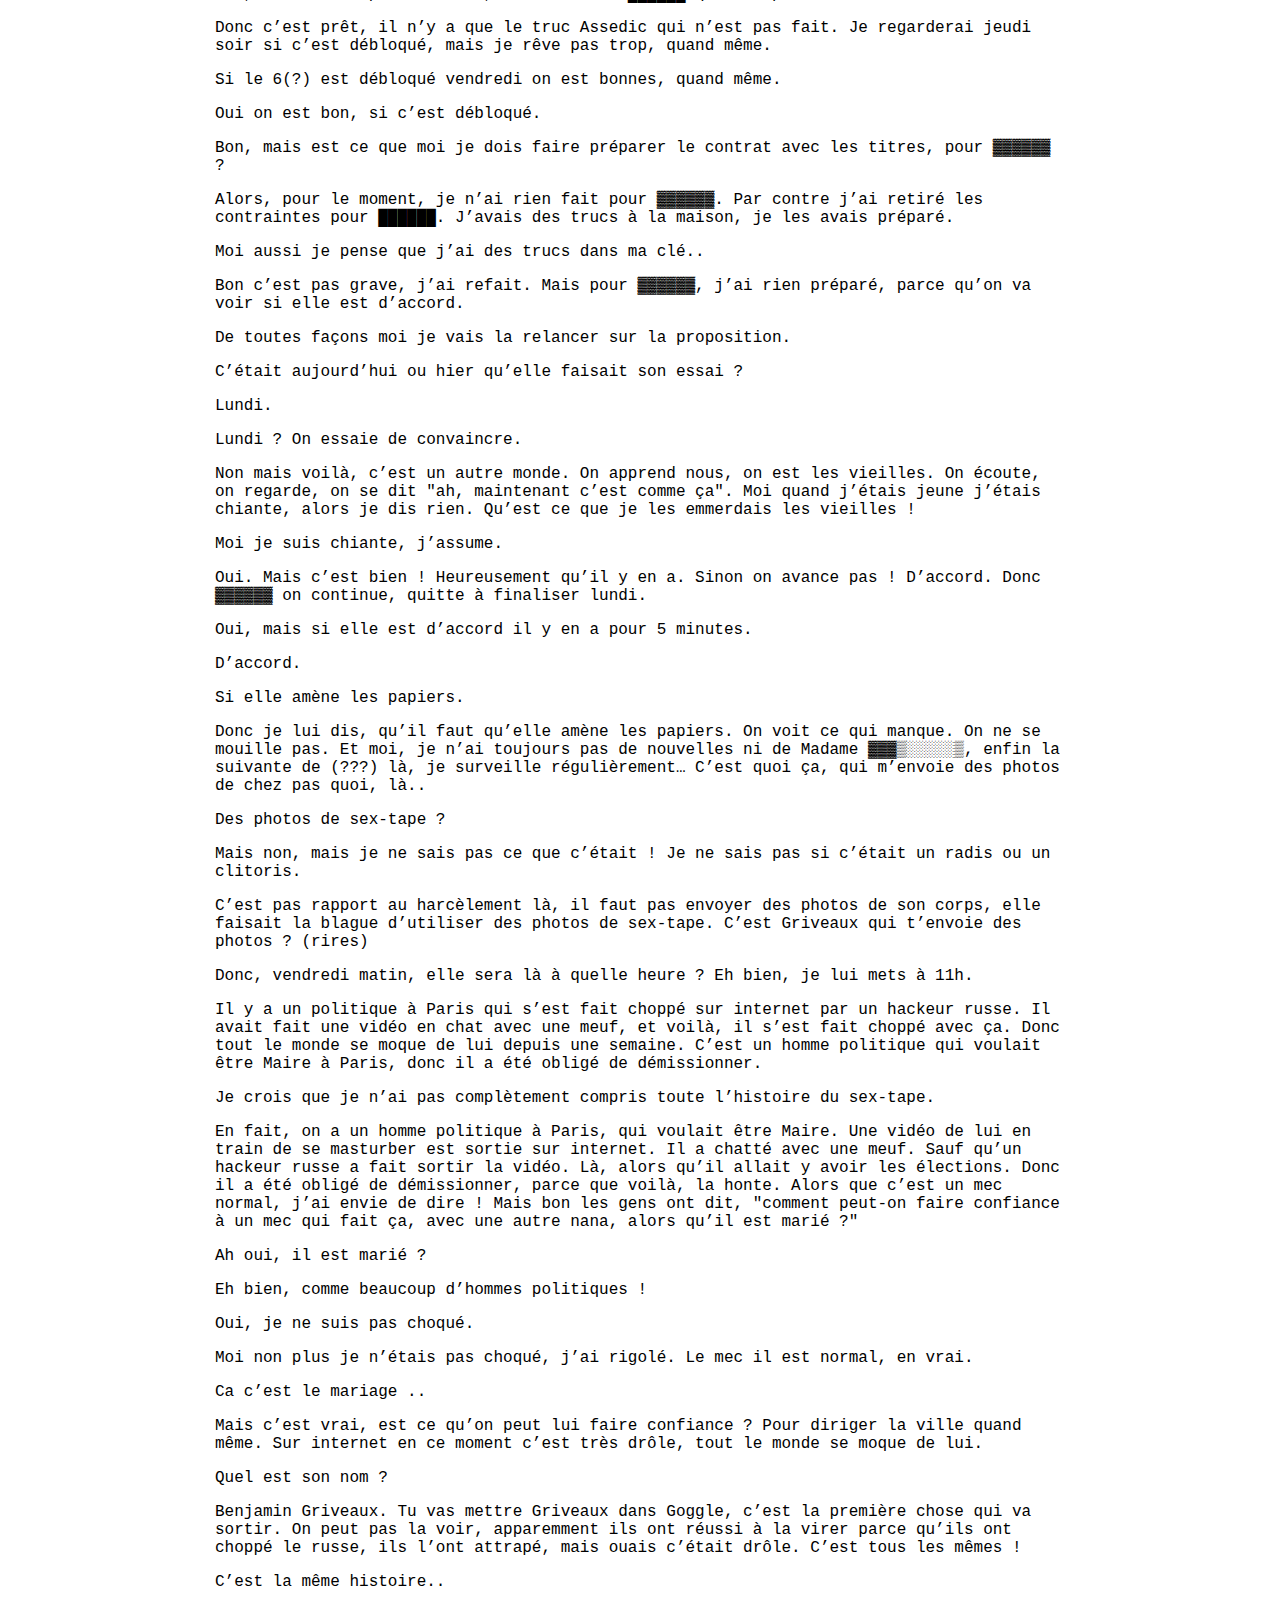
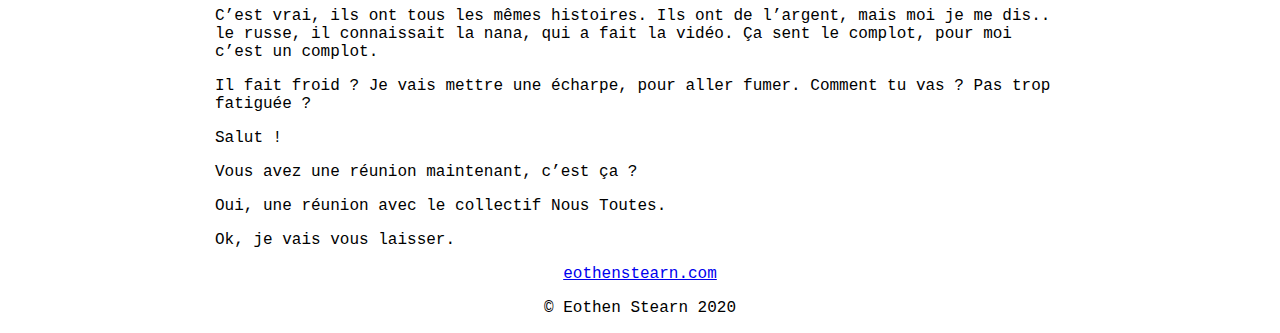
==== commit 7e0bf5c5: "updating service worker to include root" ====
--- a/index.html
+++ b/index.html
@@ -20,7 +20,7 @@
 <meta property="og:type" content="website"/>
 <meta property="og:image" content="https://pamp-studio.github.io/eothen-stearn--comme-une-clef/media/share/horse.jpg" />
 <title>Eothen Stearn: Comme Une Clef</title>
-<link rel="stylesheet" type="text/css" href="style.css" >
+<link rel="stylesheet" type="text/css" href="style.css?1" >
 <link class='favicon' rel="apple-touch-icon" sizes="180x180" href="media/icons/apple-touch-icon.png">
 <link class='favicon' rel="icon" type="image/png" sizes="32x32" href="media/icons/favicon-32x32.png">
 <link class='favicon' rel="icon" type="image/png" sizes="16x16" href="media/icons/favicon-16x16.png">
@@ -243,7 +243,7 @@
 
 <script>
         if ('serviceWorker' in navigator) {
-            navigator.serviceWorker.register('service-worker.js').then(function(registration) {
+            navigator.serviceWorker.register('sw.js').then(function(registration) {
               console.log('ServiceWorker registration successful with scope: ', registration.scope);
             }, function(err) {
               console.log('ServiceWorker registration failed: ', err);
--- a/style.css
+++ b/style.css
@@ -44,7 +44,6 @@
     cursor: pointer;
     border-width: 1px 1px 0px 1px;
     font-size:18px;
-    filter: blur(0.5px);
 }
 
 #tabs nav ul li a {
@@ -59,5 +58,4 @@
     background-color: white;
     font-weight:bold;
     margin:0px;
-    filter: blur(0px);
 }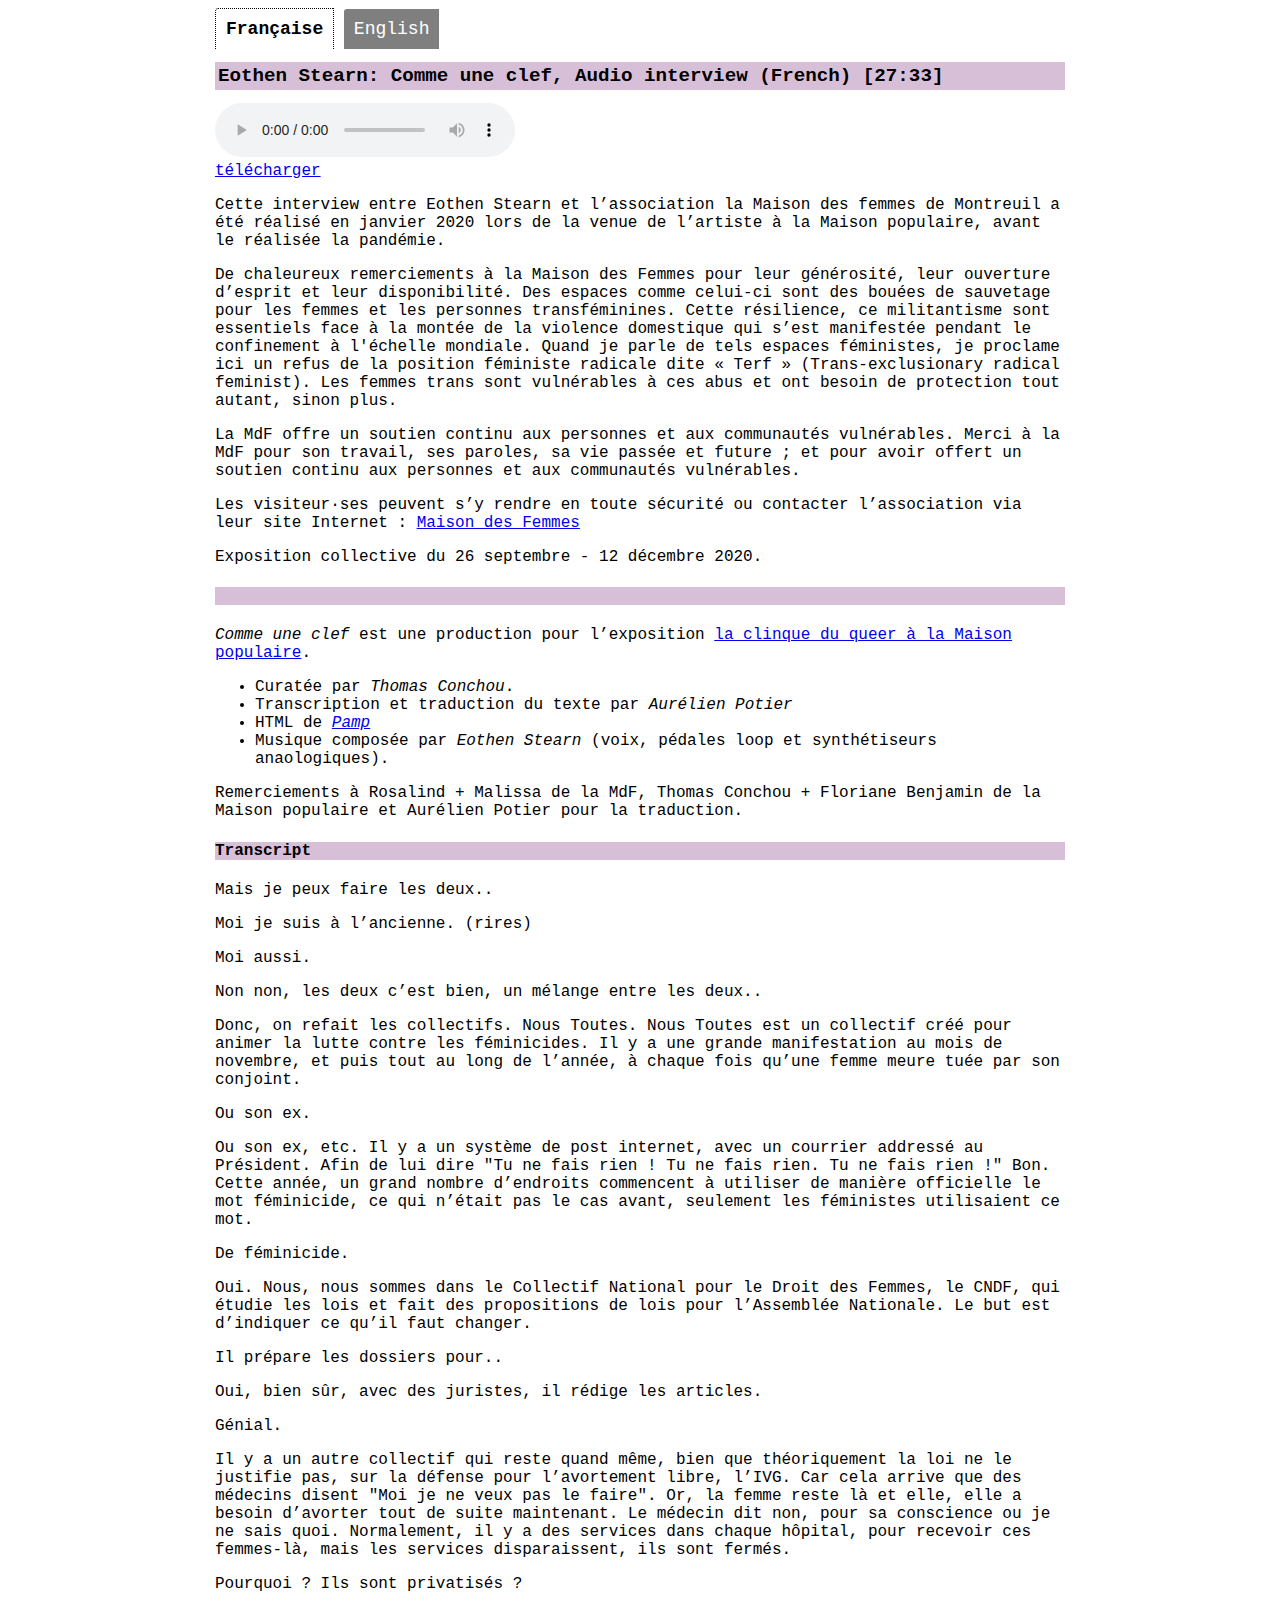
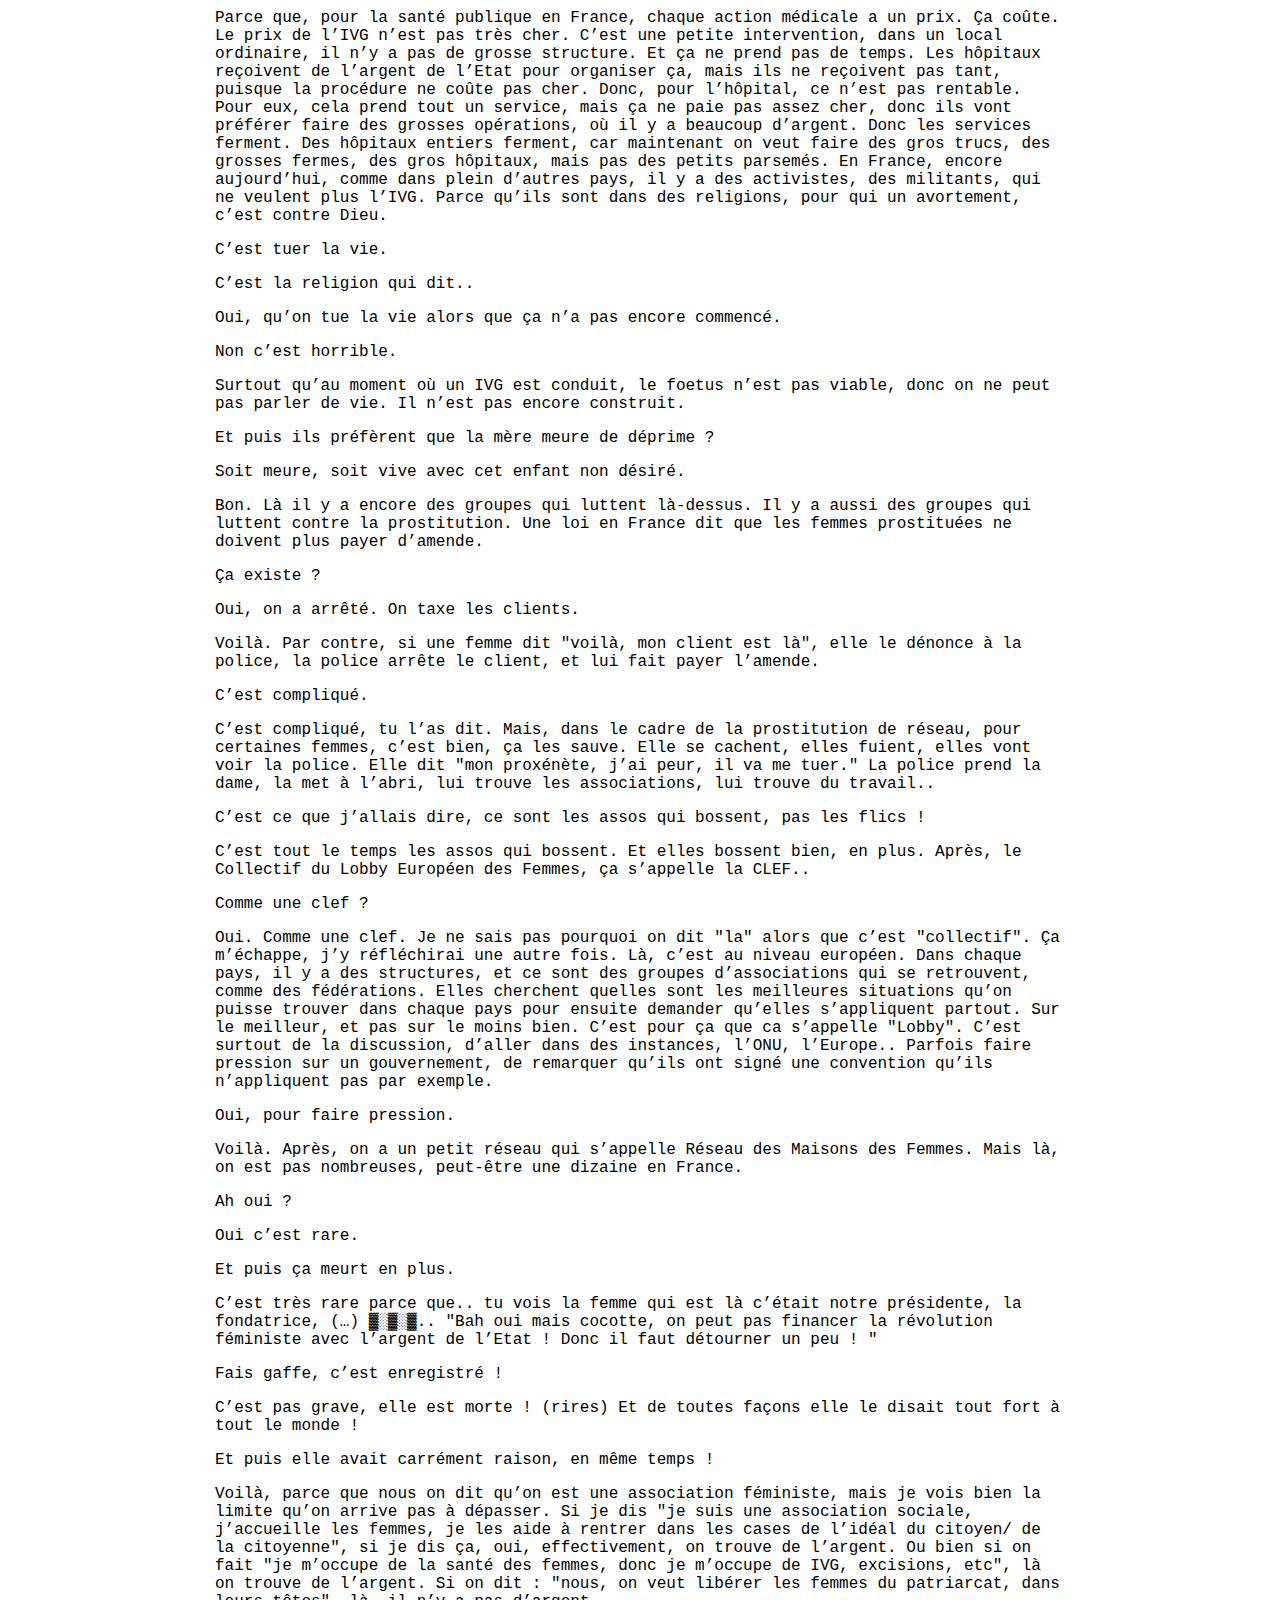
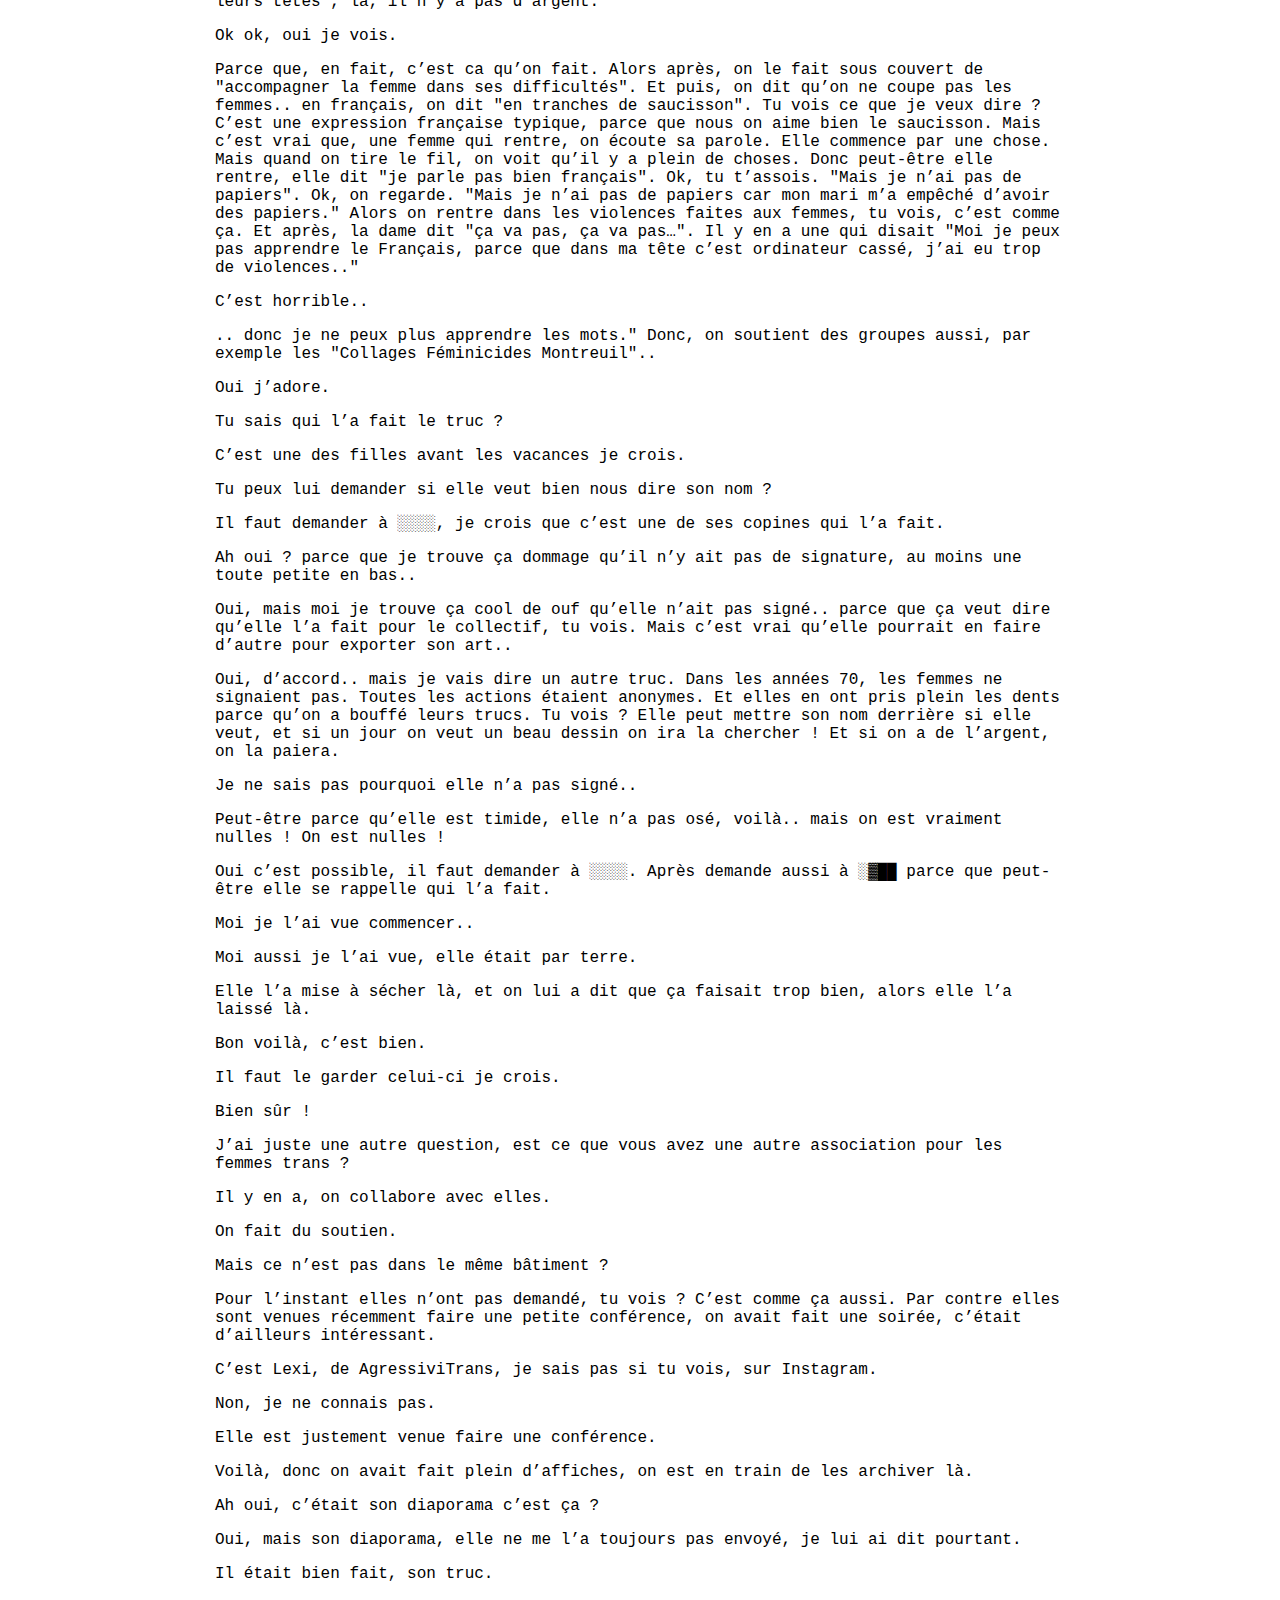
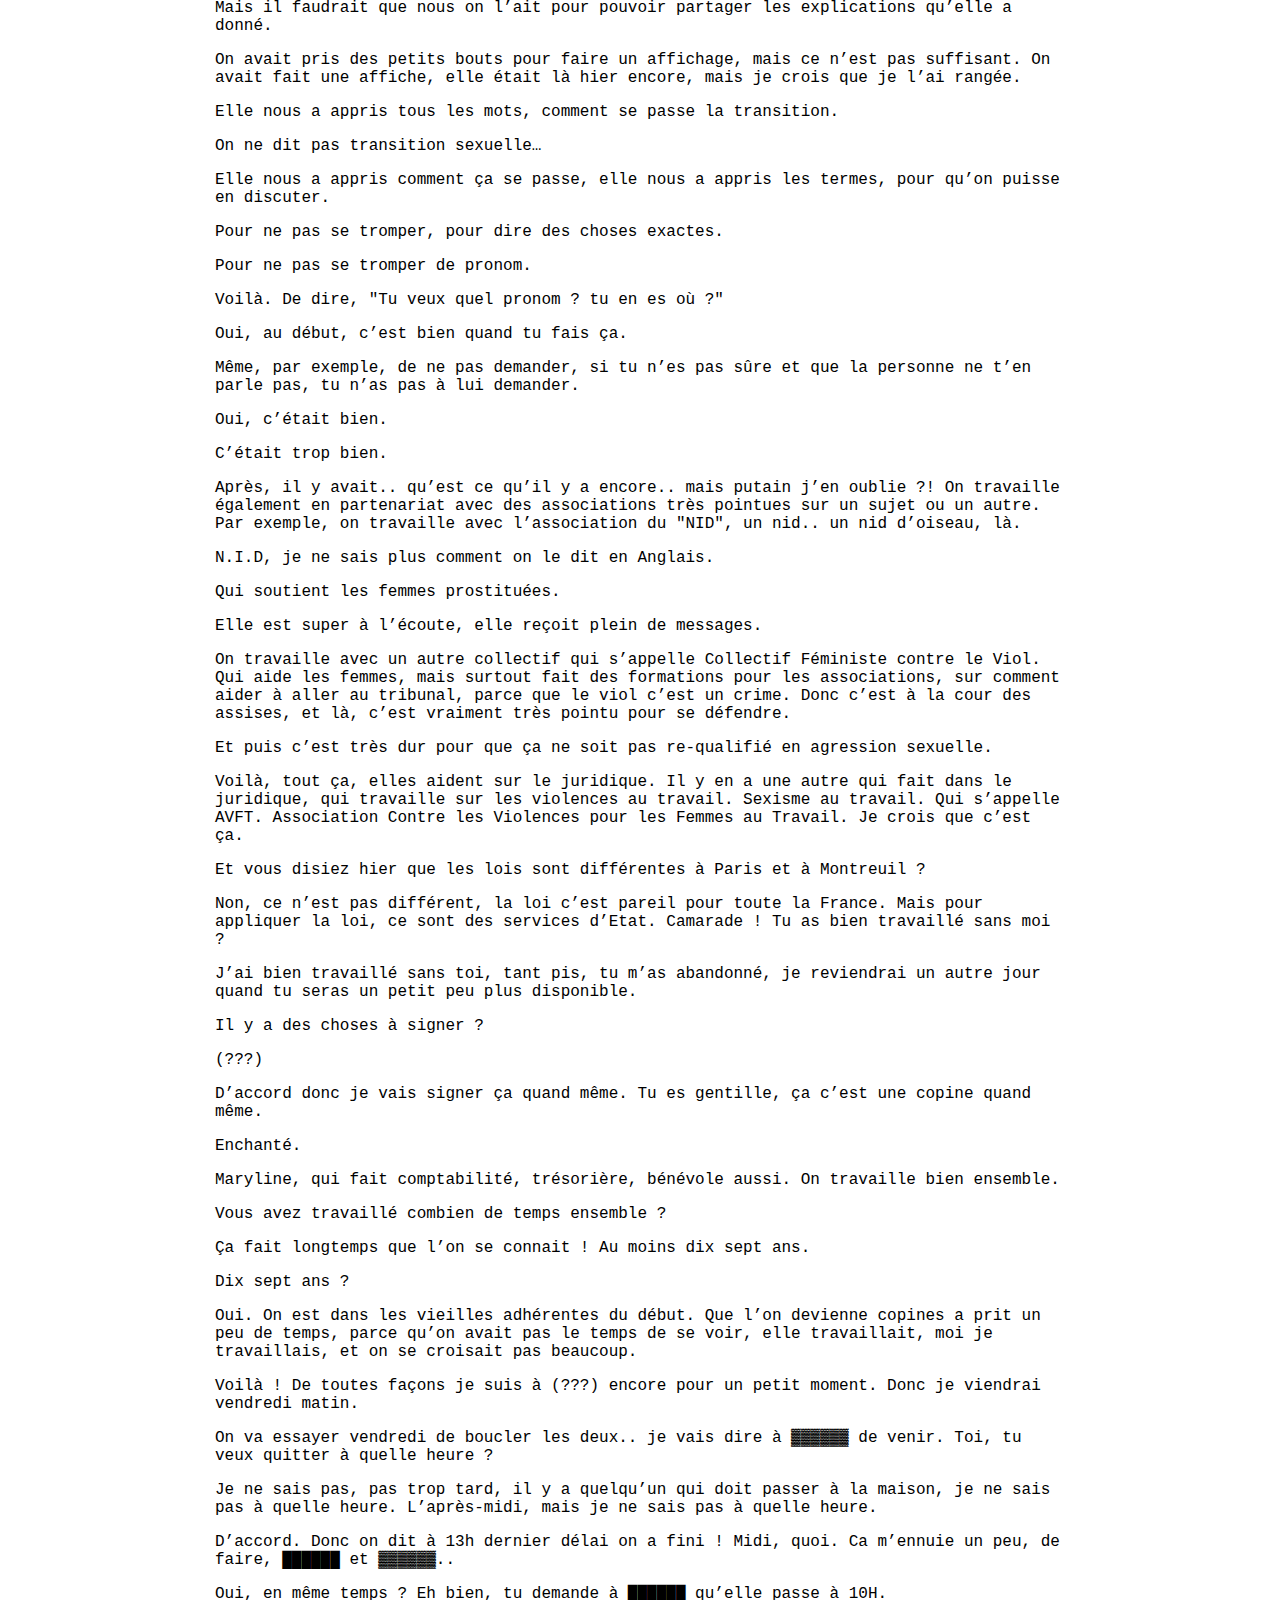
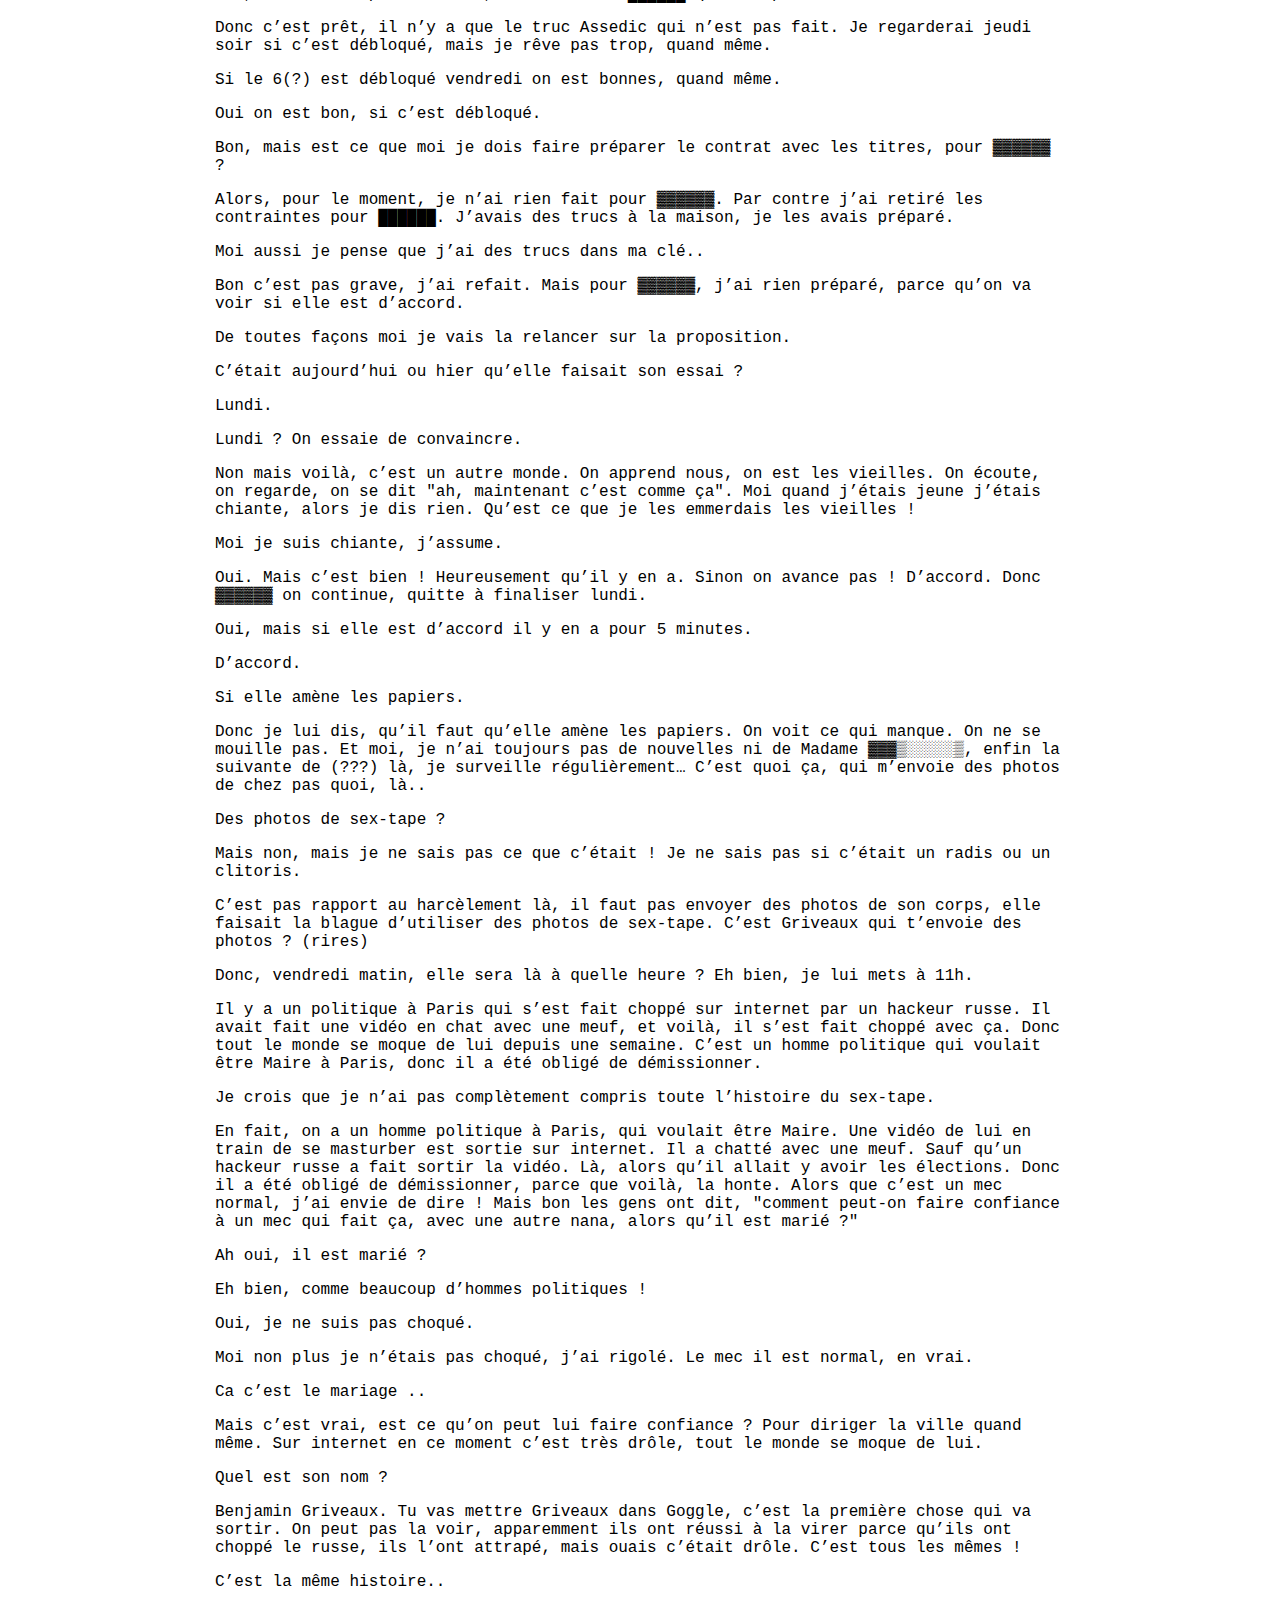
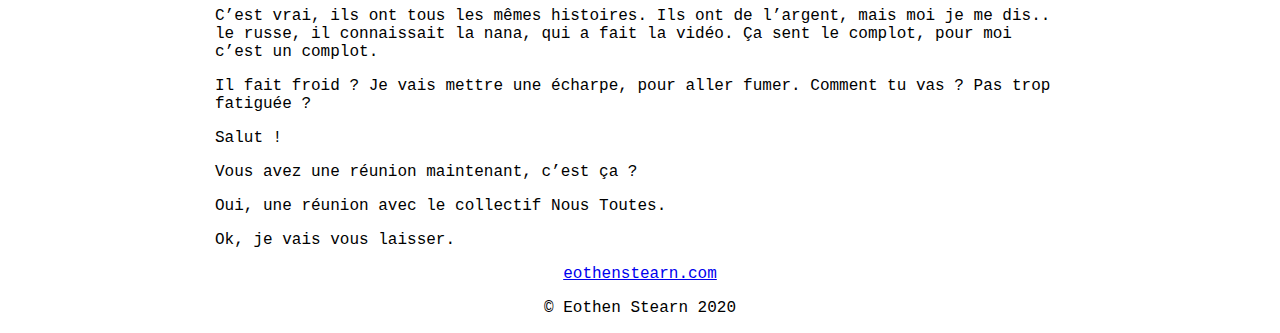
==== commit 95f31326: "french updates" ====
--- a/index.html
+++ b/index.html
@@ -1,6 +1,7 @@
 ﻿<!DOCTYPE html>
 <html lang='fr'>
 <head>
+<link rel="alternate" hreflang="en" href="https://pamp-studio.github.io/eothen-stearn--comme-une-clef/english.html" title="This document in English">
 <script async src="https://www.googletagmanager.com/gtag/js?id=UA-177812718-2"></script>
 <script>
   window.dataLayer = window.dataLayer || [];
@@ -45,7 +46,7 @@
   <nav>
     <ul>
     <li data-tabctrl class='active'>Française</li>
-    <li data-tabctrl><a href='english.html'>English</a></li>
+    <li data-tabctrl><a href='english.html?0'>English</a></li>
     </ul>
     </nav>
     
@@ -55,18 +56,18 @@
 <audio src="media/audio/Eothen-Stearn-Comme-Une-Clef.mp3" controls preload></audio>
 <br/>
 <a href="media/audio/Eothen-Stearn-Comme-Une-Clef.mp3" download>télécharger</a>
-<p>Cette interview entre Eothen Stearn et l’association la Maison des femmes de Montreuil a été réalisé en Janvier 2020 lors de la venue de l’artiste à la Maison populaire, avant le pic de la pandémie.</p>
-<p>De chaleureux remerciements à la Maison des Femmes pour leur générosité, leur ouverture d’esprit et leur disponibilité. Des espaces comme celui-ci sont des bouées de sauvetage pour les femmes et les personnes transféminines. Cette résilience, ce militantisme sont essentiels face à la montée de la violence domestique qui s’est manifestée pendant le confinement à l&#39;échelle mondiale.Quand je parle de tels espaces féministes, je proclame ici un refus de la position féministe radicale dite « Terf » (Trans-exclusionary radical feminist). Les femmes trans sont vulnérables à ces abus et ont besoin de protection tout autant, sinon plus.</p>
-<p>La MdF offre un soutien continu aux personnes et aux communautés vulnérables. Merci à La MdF pour son travail, ses paroles, sa vie passée et future; et pour avoir offert un soutien continu aux personnes et aux communautés vulnérables.</p>
+<p>Cette interview entre Eothen Stearn et l’association la Maison des femmes de Montreuil a été réalisé en janvier 2020 lors de la venue de l’artiste à la Maison populaire, avant le réalisée la pandémie.</p>
+<p>De chaleureux remerciements à la Maison des Femmes pour leur générosité, leur ouverture d’esprit et leur disponibilité. Des espaces comme celui-ci sont des bouées de sauvetage pour les femmes et les personnes transféminines. Cette résilience, ce militantisme sont essentiels face à la montée de la violence domestique qui s’est manifestée pendant le confinement à l&#39;échelle mondiale. Quand je parle de tels espaces féministes, je proclame ici un refus de la position féministe radicale dite « Terf » (Trans-exclusionary radical feminist). Les femmes trans sont vulnérables à ces abus et ont besoin de protection tout autant, sinon plus.</p>
+<p>La MdF offre un soutien continu aux personnes et aux communautés vulnérables. Merci à la MdF pour son travail, ses paroles, sa vie passée et future ; et pour avoir offert un soutien continu aux personnes et aux communautés vulnérables.</p>
 <p>Les visiteur·ses peuvent s’y rendre en toute sécurité ou contacter l’association via leur site Internet : <a href="https://maisondesfemmes.org/" rel="noopener" rel="noreferrer" target="_blank">Maison des Femmes</a></p>
-<p>Exposition collective du 26 septembre - 11 décembre 2020.</p>
+<p>Exposition collective du 26 septembre - 12 décembre 2020.</p>
 <h4>&nbsp;</h4>
 <p><em>Comme une clef</em> est une production pour l’exposition <a href='https://www.maisonpop.fr/la-clinique-du-queer' rel="noopener" rel="noreferrer" target="_blank">la clinque du queer à la Maison populaire</a>.</p>
 <ul>
 <li>Curatée par <em>Thomas Conchou</em>.</li>
-<li>Texte transcript et tradyut par <em>Aurélien Potier</em></li>
+<li>Transcription et traduction du texte par <em>Aurélien Potier</em></li>
 <li>HTML de <a href="https://pampstudio.com" rel="noopener" rel="noreferrer" target="_blank"><em>Pamp</em></a></li>
-<li>Musique composée par <em>Eothen Stearn</em> (voix, pedals loop et synthétiseurs anaologiques).</li>
+<li>Musique composée par <em>Eothen Stearn</em> (voix, pédales loop et synthétiseurs anaologiques).</li>
 </ul>
 <p>Remerciements à Rosalind + Malissa de la MdF, Thomas Conchou + Floriane Benjamin de la Maison populaire et Aurélien Potier pour la traduction.</p>
 
@@ -239,11 +240,9 @@
 
 </main>
 
-<!-- <script src='js/script.js'></script> -->
-
 <script>
         if ('serviceWorker' in navigator) {
-            navigator.serviceWorker.register('sw.js').then(function(registration) {
+            navigator.serviceWorker.register('sw.js?1').then(function(registration) {
               console.log('ServiceWorker registration successful with scope: ', registration.scope);
             }, function(err) {
               console.log('ServiceWorker registration failed: ', err);
--- a/style.css
+++ b/style.css
@@ -41,7 +41,6 @@
     border-color: white;
     background-color:rgba(0, 0, 0, 0.5);
     border-radius: 3px 0px 0px 0px;
-    cursor: pointer;
     border-width: 1px 1px 0px 1px;
     font-size:18px;
 }
@@ -49,6 +48,7 @@
 #tabs nav ul li a {
     color: white;
     text-decoration: none;
+    cursor: pointer;
 }
 
 #tabs nav ul li.active {
